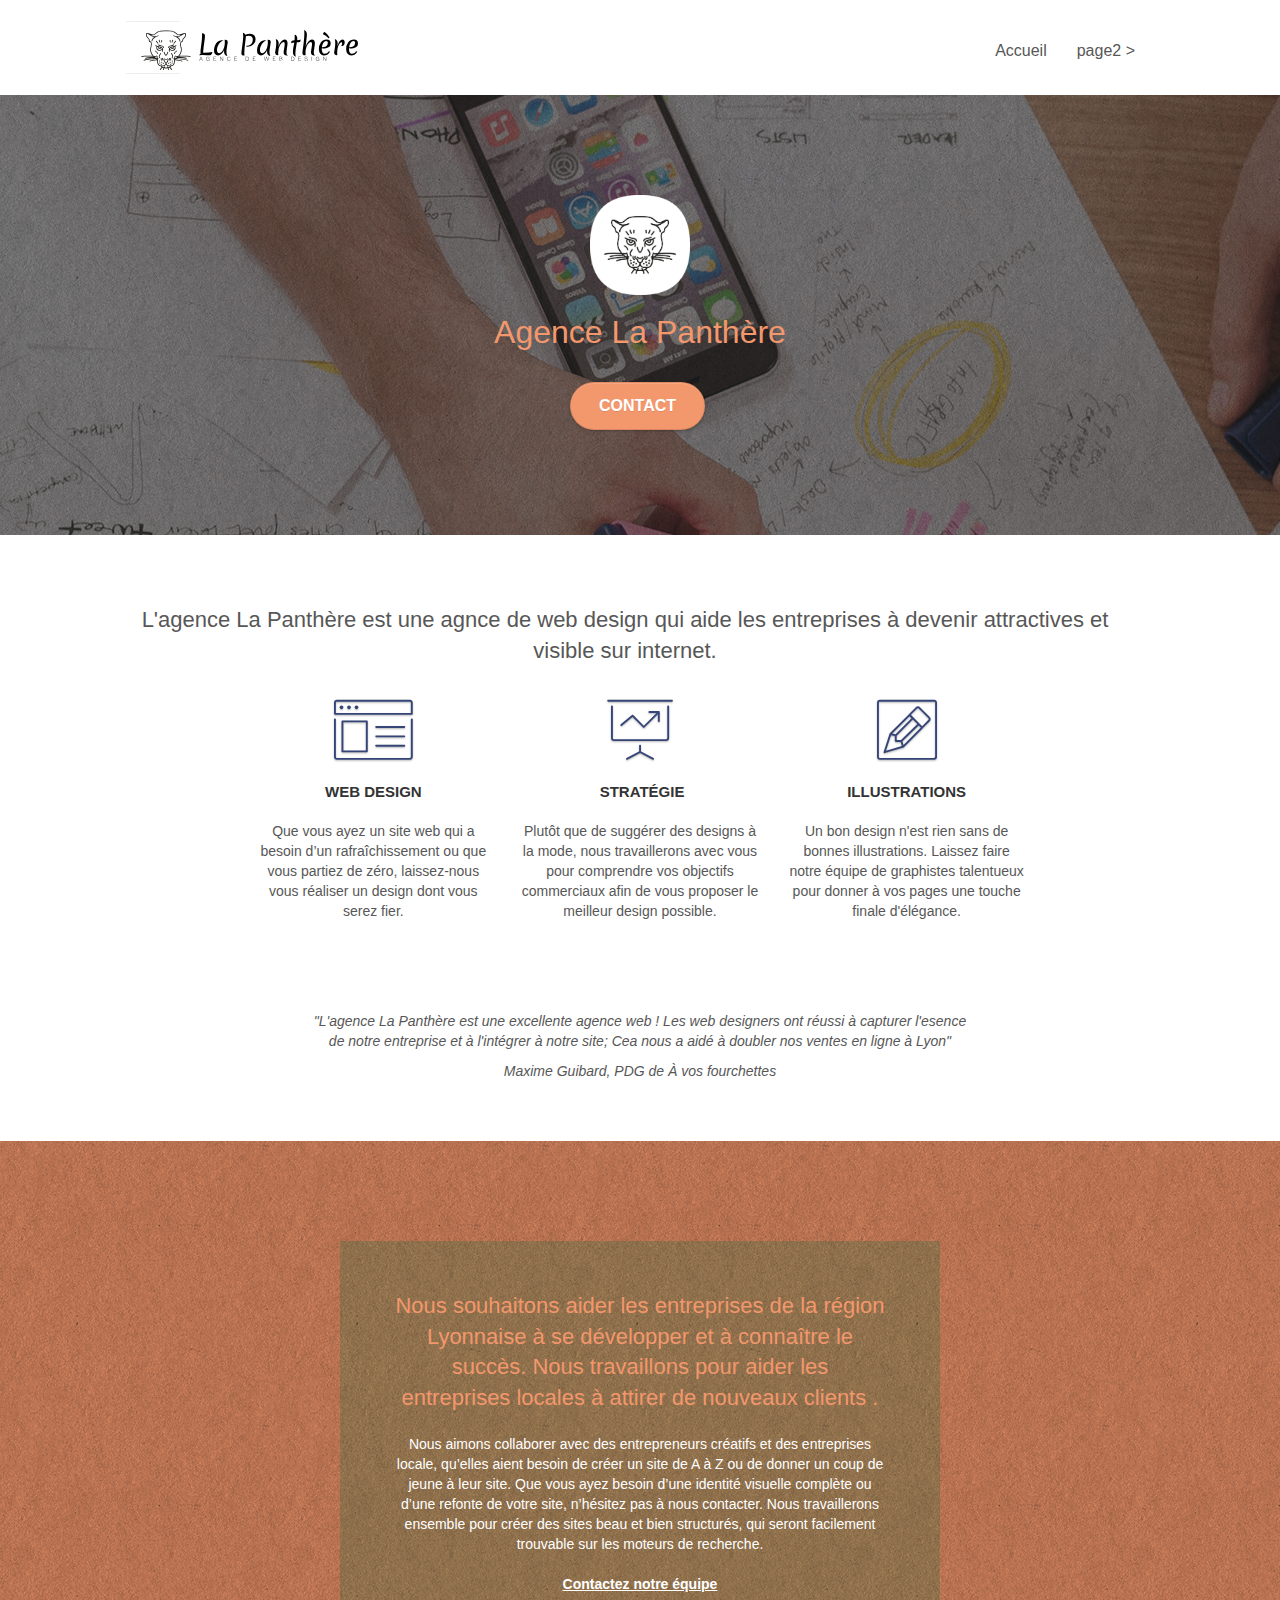
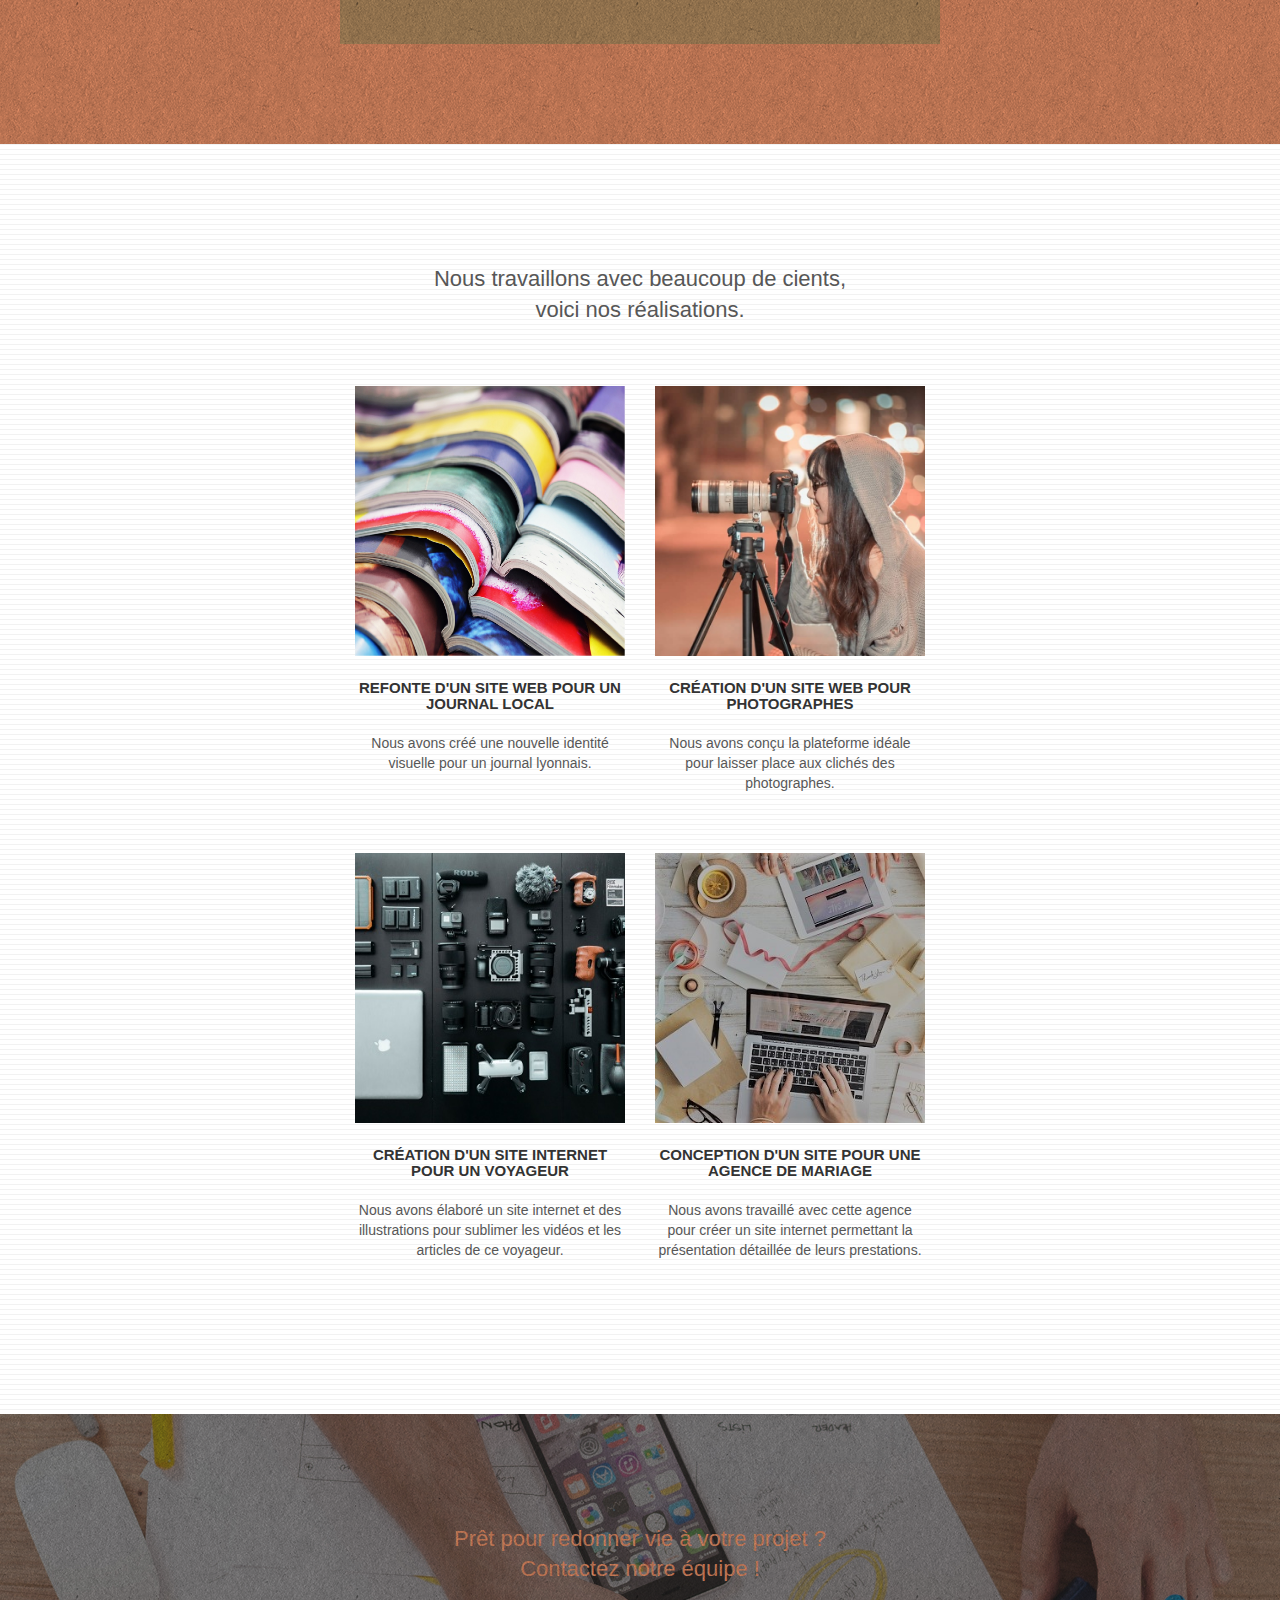
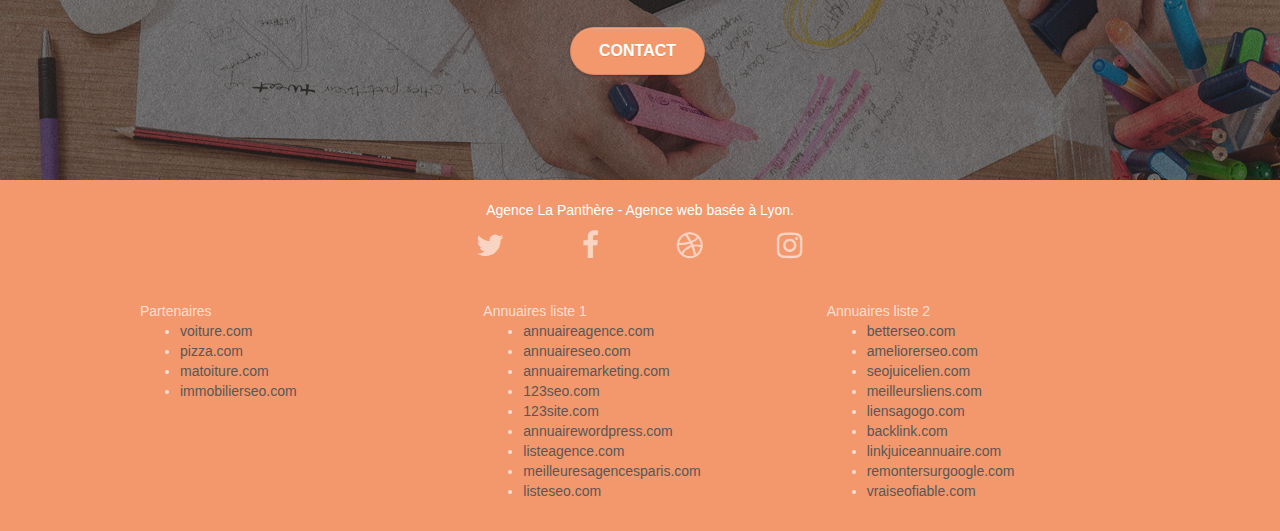
==== index.html @ 27cfb5ec "les balises title et description remplies" ====
<!doctype html>
<html lang="fr">
<head>
    <meta charset="utf-8">
    <meta name="keywords" content="seo, google, site web, site internet, agence design paris, agence design, agence design,agence design,agence design,agence design,agence design,agence design,agence design,agence design">
    <meta name="description" content="L'agence La Panthère est une agnce de web design qui aide les entreprises à devenir attractives et visible sur internet.">
    <meta name="viewport" content="width=device-width, initial-scale=1.0, viewport-fit=cover">
    <link rel="shortcut icon" type="image/png" href="favicon.jpg">
    
	<link rel="stylesheet" type="text/css" href="./css/bootstrap.css">
	<link rel="stylesheet" type="text/css" href="style.css">
	<link rel="stylesheet" type="text/css" href="./css/font-awesome.css">
	<link rel="stylesheet" type="text/css" href="./css/et-line.css">
	
    
	<script src="./js/jquery-2.1.0.js"></script>
	<script src="./js/bootstrap.js"></script>
	<script src="./js/blocs.js"></script>
	<script src="./js/jquery.touchSwipe.js" defer></script>
	<script src="./js/gmaps.js"></script>

    <title>Accueil - La Pantère agence de web design</title>
</head>
<body>   
<!-- bloc-0 -->
<header class="bloc bgc-white l-bloc " id="bloc-0">
	<div class="container bloc-sm">

		<nav class="navbar row">
			<div class="navbar-header">
				<div class="keywords" style="color:#cccccc;font-size:1px;">Agence web à paris, stratégie web, web design, illustrations, design de site web, site web, web, internet, site internet, site</div>
				<a class="navbar-brand" href="index.html"><img src="img/agence-la-panthere-monochrome.svg" alt="paris web design logo agence web meilleure agence" height="40" /></a>
				<div class="keywords" style="color:#cccccc;font-size:1px;">Agence web à paris, stratégie web, web design, illustrations, design de site web, site web, web, internet, site internet, site</div>
				<button id="nav-toggle" type="button" class="ui-navbar-toggle navbar-toggle" data-toggle="collapse" data-target=".navbar-1">
					<span class="sr-only">Toggle navigation</span><span class="icon-bar"></span><span class="icon-bar"></span><span class="icon-bar"></span>
				</button>
			</div>
			<div class="collapse navbar-collapse navbar-1 special-dropdown-nav">
				<ul class="site-navigation nav navbar-nav">
					<li>
						<a href="index.html">Accueil</a>
					</li>
					<li>
					</li>
					<li>
						<a href="page2.html">page2 &gt;</a>
					</li>
				</ul>
			</div>
		</nav>
	</div>
</header>
<!-- bloc-0 END -->
<main>
	<!-- bloc-1-presentation -->
	<div class="bloc bgc-dark-slate-blue bg-banniere d-bloc bg-t-edge bloc-bg-texture texture-paper b-parallax" id="bloc-1-hero">
		<div class="container bloc-lg">
			<div class="row tight-width-whitespace">
				<div class="col-sm-12">
					<img src="img/logo.png" class="center-block image-resize-mode" width="100" alt="Agence La Panthère, agence web paris, création logo paris" />
					<h1 class="text-center hero-bloc-text tc-white ">
						Agence La Panthère
					</h1>
					<div class="text-center">
						<a href="page2.html" class="btn btn-lg btn-clean btn-rd cta-hero btn-atomic-tangerine" id="cta-hero">Contact</a>
					</div>
				</div>
			</div>
		</div>
	</div>
	<!-- bloc-1-presentation END -->
	
	<!-- bloc-2-services -->
	<div class="bloc bgc-white l-bloc" id="bloc-2-services">
		<div class="container bloc-md">
			<h2 class="row col-sm-12 text-center">
				L'agence La Panthère est une agnce de web design qui aide les entreprises à devenir attractives et visible sur internet.
			</h2>
			<div class="row voffset-lg med-width-whitespace">
				<div class="col-sm-4">
					<div class="text-center">
						<span class="et-icon-browser sm-shadow icon-dark-slate-blue icons icon-lg"></span>
					</div>
					<h3 class="mg-md text-center">
						Web design
					</h3>
					<p class="text-center ">
						Que vous ayez un site web qui a besoin d&rsquo;un rafraîchissement ou que vous partiez de zéro, laissez-nous vous réaliser un design dont vous serez fier.
					</p>
				</div>
				<div class="col-sm-4">
					<div class="text-center">
						<span class="et-icon-presentation sm-shadow icon-dark-slate-blue icons icon-lg"></span>
					</div>
					<h3 class="mg-md text-center">
						&nbsp;Stratégie
					</h3>
					<p class="text-center ">
						Plutôt que de suggérer des designs à la mode, nous travaillerons avec vous pour comprendre vos objectifs commerciaux afin de vous proposer le meilleur design possible.<br>
					</p>
				</div>
				<div class="col-sm-4">
					<div class="text-center">
						<span class="et-icon-edit sm-shadow icon-dark-slate-blue icons icon-lg"></span>
					</div>
					<h3 class="mg-md text-center">
						Illustrations
					</h3>
					<p class="text-center ">
						Un bon design n'est rien sans de bonnes illustrations. Laissez faire notre équipe de graphistes talentueux pour donner à vos pages une touche finale d'élégance.
					</p>
				</div>
			</div>
			<div class="row voffset-lg voffset">
				<cite class="col-xs-12 col-md-8 col-md-offset-2 text-center">
					<p>"L'agence La Panthère est une excellente agence web ! Les web designers ont réussi à capturer l'esence de notre entreprise et à l'intégrer à notre site; Cea nous a aidé à doubler nos ventes en ligne à Lyon"</p>
					<p>Maxime Guibard, PDG de &Agrave; vos fourchettes</p>
				</cite>
			</div>
		</div>
	</div>
	<!-- bloc-2-services END -->
	
	<!-- bloc-3-what-i-do -->
	<div class="bloc tc-white bgc-atomic-tangerine bg-presentation d-bloc bloc-bg-texture texture-paper b-parallax" id="bloc-3-what-i-do">
		<div class="container bloc-lg">
			<div class="row tight-width-whitespace black-background">
				<div class="col-sm-12">
					<h2 class="mg-md text-center tc-white">
						Nous souhaitons aider les entreprises de la région Lyonnaise à se développer et à connaître le succès. Nous travaillons pour aider les entreprises locales à attirer de nouveaux clients .<br>
					</h2>
					<p class="text-center white">
						Nous aimons collaborer avec des entrepreneurs créatifs et des entreprises locale, qu’elles aient besoin de créer un site de A à Z ou de donner un coup de jeune à leur site. Que vous ayez besoin d’une identité visuelle complète ou d’une refonte de votre site, n’hésitez pas à nous contacter. Nous travaillerons ensemble pour créer des sites beau et bien structurés, qui seront facilement trouvable sur les moteurs de recherche. <br><br><a class="ltc-white bold-link" href="page2.html">Contactez notre équipe</a><br>
					</p>
				</div>
			</div>
		</div>
	</div>
	<!-- bloc-3-what-i-do END -->
	
	<!-- bloc-4-portfolio -->
	<div class="bloc bgc-white bg-lines-h2-bg bg-repeat l-bloc" id="bloc-4-portfolio">
		<div class="container bloc-lg">
			<div class="row">
				<div class="col-sm-12 text-center">
					<h2>Nous travaillons avec beaucoup de cients,<br/> voici nos réalisations.</h2>
				</div>
			</div>
			<div class="row tight-width-whitespace portfolio-row">
				<div class="col-sm-6">
					<a href="#" data-lightbox="img/1.jpg" data-gallery-id="gallery-1" data-caption="Refonte d'un site web pour un journal local" data-frame="snapshot-lb"><img src="img/1.jpg" alt="paris web design logo agence web meilleure agence et refonte site web journal" class="img-responsive portfolio-thumb" /></a>
					<h3 class="mg-md text-center">
						Refonte d'un site web pour un journal local
					</h3>
					<p class="text-center">
						Nous avons créé une nouvelle identité visuelle pour un journal lyonnais.
					</p>
				</div>
				<div class="col-sm-6">
					<a href="#" data-lightbox="img/2.jpg" data-gallery-id="gallery-1" data-caption="Création d'un site web pour photographes" data-frame="snapshot-lb"><img src="img/2.jpg" class="img-responsive portfolio-thumb" alt="paris web design logo agence web meilleure agence, Création d'un site web pour photographes" /></a>
					<h3 class="mg-md text-center">
						Création d'un site web pour photographes
					</h3>
					<p class="text-center">
						Nous avons conçu la plateforme idéale pour laisser place aux clichés des photographes.
					</p>
				</div>
			</div>
			<div class="row tight-width-whitespace portfolio-row">
				<div class="col-sm-6">
					<a href="#" data-lightbox="img/3.bmp" data-gallery-id="gallery-1" data-caption="Création d'un site internet pour un voyageur" data-frame="snapshot-lb"><img src="img/3.bmp" class="img-responsive portfolio-thumb" alt="paris web design logo agence web meilleure agence, Création d'un site web pour voyageur"/></a>
					<h3 class="mg-md text-center">
						Création d'un site internet pour un voyageur
					</h3>
					<p class="text-center">
						Nous avons élaboré un site internet et des illustrations pour sublimer les vidéos et les articles de ce voyageur.
					</p>
				</div>
				<div class="col-sm-6">
					<a href="#" data-lightbox="img/4.bmp" data-gallery-id="gallery-1" data-caption="Conception d'un site pour une agence de mariage" data-frame="snapshot-lb"><img src="img/4.bmp" class="img-responsive portfolio-thumb" alt="paris web design logo agence web meilleure agence, Création d'un site web pour agence de mariage" /></a>
					<h3 class="mg-md text-center">
						Conception d'un site pour une agence de mariage
					</h3>
					<p class="text-center">
						Nous avons travaillé avec cette agence pour créer un site internet permettant la présentation détaillée de leurs prestations.
					</p>
				</div>
			</div>
		</div>
	</div>
	<!-- bloc-4-portfolio END -->
	
	<!-- bloc-5-cta -->
	<div class="bloc bgc-dark-slate-blue bg-banniere d-bloc bloc-bg-texture texture-paper" id="bloc-5-cta">
		<div class="container bloc-lg">
			<div class="row">
				<h2 class="mg-md text-center tc-white">
					Prêt pour redonner vie à votre projet ?<br>Contactez notre équipe !
				</h2>
				<div class="col-sm-12 text-center">
					<a href="page2.html" class="btn btn-atomic-tangerine btn-clean btn-rd btn-lg cta-hero">Contact</a>
				</div>
			</div>
		</div>
	</div>
	<!-- bloc-5-cta END -->
</main>
<!-- Footer - bloc-8 -->
<footer class="bloc bgc-atomic-tangerine d-bloc" id="bloc-8">
	<div class="container bloc-sm">
		<div class="row">
			<div class="col-sm-12">
				<p class="text-center white">
					Agence La Panthère - Agence web basée à Lyon.<br>
				</p>
				<div class="row row-no-gutters social">
					<div class="col-sm-3">
						<div class="text-center">
							<a class="social" href="index.html"><span class="fa fa-twitter icon-md"></span></a>
						</div>
					</div>
					<div class="col-sm-3">
						<div class="text-center">
							<a class="social" href="index.html"><span class="fa fa-facebook icon-md"></span></a>
						</div>
					</div>
					<div class="col-sm-3">
						<div class="text-center">
							<a class="social" href="index.html"><span class="fa fa-dribbble icon-md"></span></a>
						</div>
					</div>
					<div class="col-sm-3">
						<div class="text-center">
							<a class="social" href="index.html"><span class="fa fa-instagram icon-md"></span></a>
						</div>
					</div>
					<div class="keywords" style="color:#F3976C;">Agence web à paris, stratégie web, web design, illustrations, design de site web, site web, web, internet, site internet, site</div>
				</div>
				<div class="row">
					<div class="col-sm-4">
						Partenaires
							<ul>
								<li><a href="voiture.com">voiture.com</a></li>
								<li><a href="pizza.com">pizza.com</a></li>
								<li><a href="matoiture.com">matoiture.com</a></li>
								<li><a href="immobilierseo.com">immobilierseo.com</a></li>
							</ul>		
					</div>
					<div class="col-sm-4">
						Annuaires liste 1
						<ul>
							<li><a href="annuaireagence.com">annuaireagence.com</a></li>
							<li><a href="annuaireseo.com">annuaireseo.com</a></li>
							<li><a href="annuairemarketing.com">annuairemarketing.com</a></li>
							<li><a href="123seoture.com">123seo.com</a></li>
							<li><a href="123site.com">123site.com</a></li>
							<li><a href="annuairewordpress.com">annuairewordpress.com</a></li>
							<li><a href="listeagence.com">listeagence.com</a></li>
							<li><a href="meilleuresagencesparis.com">meilleuresagencesparis.com</a></li>
							<li><a href="listeseo.com">listeseo.com</a></li>
						</ul>
					</div>
					<div class="col-sm-4">
						Annuaires liste 2
						<ul>
							<li><a href="betterseo.com">betterseo.com</a></li>
							<li><a href="ameliorerseo.com">ameliorerseo.com</a></li>
							<li><a href="seojuicelien.com">seojuicelien.com</a></li>
							<li><a href="meilleursliens.com">meilleursliens.com</a></li>
							<li><a href="liensagogo.com">liensagogo.com</a></li>
							<li><a href="backlink.com">backlink.com</a></li>
							<li><a href="linkjuiceannuaire.com">linkjuiceannuaire.com</a></li>
							<li><a href="remontersurgoogle.com">remontersurgoogle.com</a></li>
							<li><a href="vraiseofiable.com">vraiseofiable.com</a></li>
						</ul>
					</div>
				</div>
			</div>
		</div>
	</div>
</footer>
<!-- Footer - bloc-8 END -->
</body>
</html>
---- style.css ----
*{
    font-family: "HelveticaNeue-Light", "Helvetica Neue Light", "Helvetica Neue", Helvetica, Arial; 
}

body {
    margin: 0;
    padding: 0;
    background: #FFF;
    overflow-x: hidden;
    -webkit-font-smoothing: antialiased;
    -moz-osx-font-smoothing: grayscale;
}

a,
button {
    transition: all .3s ease-in-out;
    outline: none!important;
}

a:hover {
    text-decoration: none;
    cursor: pointer;
}

#page-loading-blocs-notifaction {
    position: fixed;
    top: 0;
    bottom: 0;
    width: 100%;
    z-index: 100000;
    background: #FFFFFF url("img/pageload-spinner.gif") no-repeat center center;
}

.bloc {
    width: 100%;
    clear: both;
    background: 50% 50% no-repeat;
    padding: 0 50px;
    -webkit-background-size: cover;
    -moz-background-size: cover;
    -o-background-size: cover;
    background-size: cover;
    position: relative;
}

.bloc .container {
    padding-left: 0;
    padding-right: 0;
}

.bloc-lg {
    padding: 100px 50px;
}

.bloc-md {
    padding: 50px;
}

.bloc-sm {
    padding: 20px 50px;
}

.bg-center,
.bg-l-edge,
.bg-r-edge,
.bg-t-edge,
.bg-b-edge,
.bg-tl-edge,
.bg-bl-edge,
.bg-tr-edge,
.bg-br-edge,
.bg-repeat {
    -webkit-background-size: auto!important;
    -moz-background-size: auto!important;
    -o-background-size: auto!important;
    background-size: auto!important;
}

.bg-repeat {
    background: repeat;
}

.bg-t-edge {
    background: top no-repeat;
}

.bloc-bg-texture::before {
    content: "";
    background-size: 2px 2px;
    position: absolute;
    top: 0;
    bottom: 0;
    left: 0;
    right: 0;
}

.texture-paper::before {
    background: url("img/texture-paper.png");
    background-size: 280px 280px;
}

.b-parallax {
    background-attachment: fixed;
}

.d-bloc {
    color: rgba(255, 255, 255, .7);
}

.d-bloc button:hover {
    color: rgba(255, 255, 255, .9);
}

.d-bloc .icon-round,
.d-bloc .icon-square,
.d-bloc .icon-rounded,
.d-bloc .icon-semi-rounded-a,
.d-bloc .icon-semi-rounded-b {
    border-color: rgba(255, 255, 255, .9);
}

.d-bloc .divider-h span {
    border-color: rgba(255, 255, 255, .2);
}

.d-bloc .a-btn,
.d-bloc .navbar a,
.d-bloc .navbar-brand,
.d-bloc a .icon-sm,
.d-bloc a .icon-md,
.d-bloc a .icon-lg,
.d-bloc a .icon-xl,
.d-bloc h1 a,
.d-bloc h2 a,
.d-bloc h3 a,
.d-bloc h4 a,
.d-bloc h5 a,
.d-bloc h6 a,
.d-bloc p a {
    color: rgba(255, 255, 255, .6);
}

.d-bloc .a-btn:hover,
.d-bloc .navbar a:hover,
.d-bloc .navbar-brand:hover,
.d-bloc a:hover .icon-sm,
.d-bloc a:hover .icon-md,
.d-bloc a:hover .icon-lg,
.d-bloc a:hover .icon-xl,
.d-bloc h1 a:hover,
.d-bloc h2 a:hover,
.d-bloc h3 a:hover,
.d-bloc h4 a:hover,
.d-bloc h5 a:hover,
.d-bloc h6 a:hover,
.d-bloc p a:hover {
    color: rgba(255, 255, 255, 1);
}

.d-bloc .navbar-toggle .icon-bar {
    background: rgba(255, 255, 255, 1);
}

.d-bloc .btn-wire,
.d-bloc .btn-wire:hover {
    color: rgba(255, 255, 255, 1);
    border-color: rgba(255, 255, 255, 1);
}

.d-bloc .panel {
    color: rgba(0, 0, 0, .5);
}

.d-bloc .panel button:hover {
    color: rgba(0, 0, 0, .7);
}

.d-bloc .panel icon {
    border-color: rgba(0, 0, 0, .7);
}

.d-bloc .panel .divider-h span {
    border-color: rgba(0, 0, 0, .1);
}

.d-bloc .panel .a-btn {
    color: rgba(0, 0, 0, .6);
}

.d-bloc .panel .a-btn:hover {
    color: rgba(0, 0, 0, 1);
}

.d-bloc .panel .btn-wire,
.d-bloc .panel .btn-wire:hover {
    color: rgba(0, 0, 0, .7);
    border-color: rgba(0, 0, 0, .3);
}

.d-bloc .panel,
.l-bloc {
    color: rgba(0, 0, 0, .5);
}

.d-bloc .panel button:hover,
.l-bloc button:hover {
    color: rgba(0, 0, 0, .7);
}

.l-bloc .icon-round,
.l-bloc .icon-square,
.l-bloc .icon-rounded,
.l-bloc .icon-semi-rounded-a,
.l-bloc .icon-semi-rounded-b {
    border-color: rgba(0, 0, 0, .7);
}

.d-bloc .panel .divider-h span,
.l-bloc .divider-h span {
    border-color: rgba(0, 0, 0, .1);
}

.d-bloc .panel .a-btn,
.l-bloc .a-btn,
.l-bloc .navbar a,
.l-bloc .navbar-brand,
.l-bloc a .icon-sm,
.l-bloc a .icon-md,
.l-bloc a .icon-lg,
.l-bloc a .icon-xl,
.l-bloc h1 a,
.l-bloc h2 a,
.l-bloc h3 a,
.l-bloc h4 a,
.l-bloc h5 a,
.l-bloc h6 a,
.l-bloc p a {
    color: rgba(0, 0, 0, .6);
}

.d-bloc .panel .a-btn:hover,
.l-bloc .a-btn:hover,
.l-bloc .navbar a:hover,
.l-bloc .navbar-brand:hover,
.l-bloc a:hover .icon-sm,
.l-bloc a:hover .icon-md,
.l-bloc a:hover .icon-lg,
.l-bloc a:hover .icon-xl,
.l-bloc h1 a:hover,
.l-bloc h2 a:hover,
.l-bloc h3 a:hover,
.l-bloc h4 a:hover,
.l-bloc h5 a:hover,
.l-bloc h6 a:hover,
.l-bloc p a:hover {
    color: rgba(0, 0, 0, 1);
}

.l-bloc .navbar-toggle .icon-bar {
    color: rgba(0, 0, 0, .6);
}

.d-bloc .panel .btn-wire,
.d-bloc .panel .btn-wire:hover,
.l-bloc .btn-wire,
.l-bloc .btn-wire:hover {
    color: rgba(0, 0, 0, .7);
    border-color: rgba(0, 0, 0, .3);
}

.voffset {
    margin-top: 30px;
}

.voffset-lg {
    margin-top: 80px;
}

.row-no-gutters {
    margin-right: 0;
    margin-left: 0;
}

.row.row-no-gutters > [class^="col-"],
.row.row-no-gutters > [class*=" col-"] {
    padding-right: 0;
    padding-left: 0;
}

#bloc-1-hero h1 {
    font-size: 32px;
}

.navbar {
    margin-bottom: 0;
    z-index: 1;
}

.navbar-brand {
    height: auto;
    padding: 3px 15px;
    font-size: 25px;
    font-weight: normal;
    font-weight: 600;
    line-height: 44px;
}

.navbar-brand img {
    max-height: 200px;
    margin: 0 5px 0 0;
    display: inline;
}

.navbar-brand img[src$=svg] {
    min-width: 100px;
}

.nav-center .navbar-brand img {
    margin: 0;
}

.navbar .nav {
    padding-top: 2px;
    margin-right: -16px;
    float: right;
    z-index: 1;
}

.nav > li {
    float: left;
    margin-top: 4px;
    font-size: 16px;
}

.navbar-nav .open .dropdown-menu > li > a {
    text-align: inherit;
}

.nav > li a:hover,
.nav > li a:focus {
    background: transparent;
}

.navbar-toggle {
    margin: 10px 10px 0 0;
    border: 0px;
}

.navbar-toggle:hover {
    background: transparent!important;
}

.navbar-toggle .icon-bar {
    background-color: rgba(0, 0, 0, .5);
    width: 26px;
}

.nav-invert .navbar .nav {
    float: left;
}

.nav-invert .navbar-header,
.nav-invert .navbar-brand {
    float: right;
    position: relative;
    z-index: 2;
}

@media (min-width: 768px) {
    .site-navigation {
        position: absolute;
        top: 50%;
        right: 20px;
        transform: translate(0, -50%);
        -webkit-transform: translateY(-50%);
    }
    .nav > li .dropdown-menu a,
    .nav > li .dropdown-menu a:hover {
        color: #484848;
    }
    .nav-invert .site-navigation {
        left: 0;
        right: 0;
    }
    .nav-center {
        text-align: center;
    }
    .nav-center .navbar-header {
        width: 100%;
    }
    .nav-center .navbar-header,
    .nav-center .navbar-brand,
    .nav-center .nav > li {
        float: none;
        display: inline-block;
    }
    .nav-center .site-navigation {
        position: relative;
        width: 100%;
        right: 0;
        margin-right: 0px;
        margin-top: 20px;
    }
    .nav-center.mini-nav .navbar-toggle {
        float: none;
        margin: 10px auto 0;
    }
}

.nav > li > .dropdown a {
    background: none!important;
    display: block;
    padding: 14px 15px;
}

nav .caret {
    margin: 0 5px;
}

.dropdown-menu .dropdown-menu {
    top: -8px;
    left: 100%;
}

.dropdown-menu .dropmenu-flow-right {
    top: 100%;
    left: 0;
    margin-left: -1px;
    border-top-left-radius: 0;
    border-top-right-radius: 0;
}

.dropdown-menu .dropdown span {
    border: 4px solid black;
    border-top-color: transparent;
    border-right-color: transparent;
    border-bottom-color: transparent;
    margin: 6px -5px 0 0!important;
    float: right;
}

.mg-md {
    margin-top: 10px;
    margin-bottom: 20px;
}

.mg-lg {
    margin-top: 10px;
    margin-bottom: 40px;
}

.btn {
    margin: 0 5px 5px 0;
}

.btn.pull-right {
    margin: 0 0 5px 5px;
}

.btn-d,
.btn-d:hover,
.btn-d:focus {
    color: #FFF;
    background: rgba(0, 0, 0, .3);
}

button {
    outline: none!important;
}

.btn-rd {
    border-radius: 40px;
}

.btn-clean {
    border: 1px solid rgba(0, 0, 0, .08);
    border-bottom-color: rgba(0, 0, 0, .1);
    text-shadow: 0 1px 0 rgba(0, 0, 1, .1);
    box-shadow: 0 1px 3px rgba(0, 0, 1, .25), inset 0 1px 0 0 rgba(255, 255, 255, .15);
}

.icon-md {
    font-size: 30px!important;
}

.icon-lg {
    font-size: 60px!important;
}

.sm-shadow {
    text-shadow: 0 1px 2px rgba(0, 0, 0, .3);
}

.panel-sq,
.panel-sq .panel-heading,
.panel-sq .panel-footer {
    border-radius: 0;
}

.panel-rd {
    border-radius: 30px;
}

.panel-rd .panel-heading {
    border-radius: 29px 29px 0 0;
}

.panel-rd .panel-footer {
    border-radius: 0 0 29px 29px;
}

.form-control {
    border-color: rgba(0, 0, 0, .1);
    box-shadow: none;
}

.scrollToTop {
    width: 40px;
    height: 40px;
    position: fixed;
    bottom: 20px;
    right: 20px;
    opacity: 0;
    z-index: 500;
    transition: all .3s ease-in-out;
}

.scrollToTop span {
    margin-top: 6px;
}

.showScrollTop {
    font-size: 14px;
    opacity: 1;
}

a[data-lightbox] {
    position: relative;
    display: block;
    text-align: center;
}

a[data-lightbox]:hover::before {
    content: "+";
    font-family: "HelveticaNeue-Light", "Helvetica Neue Light", "Helvetica Neue", Helvetica, Arial;
    font-size: 32px;
    width: 50px;
    height: 50px;
    margin-left: -25px;
    border-radius: 50%;
    background: rgba(0, 0, 0, .6);
    color: #FFF;
    font-weight: 100;
    z-index: 1;
    position: absolute;
    top: 50%;
    transform: translateY(-50%);
    -webkit-transform: translateY(-50%);
}

a[data-lightbox]:hover img {
    opacity: 0.6;
    -webkit-animation-fill-mode: none;
    animation-fill-mode: none;
}

#lightbox-modal {
    display: flex;
    align-items: center;
}

#lightbox-modal .modal-dialog {
    width: 90%;
    max-width: 900px;
    margin: 0 auto 0;
}

#lightbox-modal .modal-dialog img {
    max-height: 90vh;
    margin: 0 auto;
}

.lightbox-caption {
    padding: 20px;
    color: #FFF;
    background: rgba(0, 0, 0, .5);
    position: absolute;
    left: 15px;
    right: 15px;
    bottom: 5px;
}

.close-lightbox {
    color: #FFF;
    font-size: 30px;
    position: absolute;
    top: 20px;
    right: 20px;
    z-index: 20;
    background: rgba(0, 0, 0, .5);
    border: none;
    line-height: 30px;
    padding: 0 9px 5px;
    opacity: 0.3;
}

.close-lightbox:hover,
.next-lightbox:hover,
.prev-lightbox:hover {
    opacity: 1.0;
    color: #FFF;
}

.next-lightbox,
.prev-lightbox {
    font-size: 20px;
    color: rgba(255, 255, 255, .9);
    background: rgba(0, 0, 0, .5);
    transition: all .2s ease-in-out;
    position: absolute;
    top: 45%;
    z-index: 1;
    opacity: 0.4;
}

.next-lightbox {
    padding: 6px 8px 1px 13px;
    right: 25px;
}

.prev-lightbox {
    padding: 6px 13px 1px 10px;
    left: 25px;
}

.snapshot-lb .modal-body {
    padding-bottom: 45px;
}

.snapshot-lb .lightbox-caption {
    padding: 0;
    color: rgba(0, 0, 0, .5);
    background: none;
}

h1,
h2,
h3,
h4,
h5,
h6,
p,
label,
.btn,
a {
    font-family: "helvetica";
    font-weight: 400;
    color: #575757!important;
}

.container {
    max-width: 1000px;
}

.hero-bloc-text {
    font-size: 38px;
}

.hero-bloc-text-sub {
    font-size: 36px;
}

.statement-bloc-text {
    line-height: 26px;
    font-style: italic;
    font-size: 20px;
    text-align: center;
    font-weight: lighter;
    max-width: 520px;
    margin: auto auto auto auto;
}


.tight-width-whitespace {
    max-width: 600px;
    margin: auto auto auto auto;
}

.h1 {
    font-size: 20px;
    font-family: "Open Sans";
}

.cta-hero {
    margin-top: 22px;
    color: #FFFFFF!important;
    text-transform: uppercase;
    padding: 12px 28px 12px 28px;
    font-size: 16px;
    font-weight: 700;
}

.social {
    max-width: 400px;
    margin: auto auto auto auto;
}

h2 {
    font-size: 22px;
    line-height: 1.4em;
}

h3 {
    font-size: 15px;
    text-transform: uppercase;
    font-weight: 700;
    color: #333333!important;
}

.med-width-whitespace {
    max-width: 800px;
    margin: auto auto auto auto;
    box-shadow: 0px 0px 0px #000000;
}

h1 {
    color: #333333!important;
}

h4 {
    color: #333333!important;
}

.icons {
    margin-bottom: 14px;
    margin-top: 24px;
}

.white {
    color: #FFFFFF!important;
}

.portfolio-thumb {
    margin-bottom: 24px;
}

.portfolio-row {
    margin-bottom: 44px;
    margin-top: 50px;
}

.avatar {
    box-shadow: 0px 4px 9px rgba(0, 0, 0, 0.3);
}

.black-background {
    background-color: rgba(165, 147, 99, 0.7);
    padding: 40px 40px 40px 40px;
}

.bold-link {
    font-weight: 900;
    text-decoration: underline!important;
}

.bgc-white {
    background-color: #FFFFFF;
}

.bgc-dark-slate-blue {
    background-color: #364577;
}

.bgc-atomic-tangerine {
    background-color: #F3976C;
}

.tc-white {
    color: #F3976C!important;
}

.btn-atomic-tangerine {
    background: #F3976C;
    color: #FFFFFF!important;
}

.btn-atomic-tangerine:hover {
    background: #c27956!important;
    color: #FFFFFF!important;
}

.ltc-white {
    color: #FFFFFF!important;
}

.ltc-white:hover {
    color: #cccccc!important;
}

.ltc-atomic-tangerine {
    color: #F3976C!important;
}

.ltc-atomic-tangerine:hover {
    color: #c27956!important;
}

.icon-dark-slate-blue {
    color: #364577!important;
    border-color: #364577!important;
}

.bg-dots-bg {
    background-image: url("img/dots-bg.png");
}

.bg-lines-h2-bg {
    background-image: url("img/lines-h2-bg.png");
}

.bg-banniere {
    background-image: url("img/agence-la-panthere.jpg");
}

.bg-presentation {
    background-image: url("img/image-de-presentation.bmp");
}
address{
    padding-top:20px;
}
@media (max-width: 1024px) {
    .bloc {
        padding-left: 20px;
        padding-right: 20px;
    }
    .bloc.full-width-bloc,
    .bloc-tile-2.full-width-bloc .container,
    .bloc-tile-3.full-width-bloc .container,
    .bloc-tile-4.full-width-bloc .container {
        padding-left: 0;
        padding-right: 0;
    }
}

@media (max-width: 992px) and (min-width: 768px) {
    .navbar .nav {
        max-width: 80%
    }
    .nav-center.navbar .nav {
        max-width: 100%
    }
}

@media only screen and (min-device-width: 768px) and (max-device-width: 1024px) and (orientation: landscape) {
    .b-parallax {
        background-attachment: scroll;
    }
}

@media only screen and (min-device-width: 1024px) and (max-device-width: 1366px) and (-webkit-min-device-pixel-ratio: 1.5) {
    .b-parallax {
        background-attachment: scroll;
    }
}

@media (max-width: 991px) {
    .container {
        width: 100%;
    }
    .b-parallax {
        background-attachment: scroll;
    }
    .page-container,
    #hero-bloc {
        overflow-x: hidden;
        position: relative;
    }
    .bloc {
        padding-left: constant(safe-area-inset-left);
        padding-right: constant(safe-area-inset-right);
    }
    .bloc-group,
    .bloc-group .bloc {
        display: block;
        width: 100%;
    }
    .bloc-fill-screen .fill-bloc-top-edge,
    .bloc-fill-screen .fill-bloc-bottom-edge {
        padding: 0 20px;
        padding-left: constant(safe-area-inset-left);
        padding-right: constant(safe-area-inset-right);
    }
}

@media (max-width: 767px) {
    .page-container {
        overflow-x: hidden;
        position: relative;
    }
    h1,
    h2,
    h3,
    h4,
    h5,
    h6,
    p,
    #disqus_thread {
        padding-left: 10px!important;
        padding-right: 10px!important;
    }
    .b-parallax {
        background-attachment: scroll;
    }
    .navbar .nav {
        padding-top: 0;
        border-top: 1px solid rgba(0, 0, 0, .2);
        float: none!important;
    }
    .navbar.row {
        margin-left: 0;
        margin-right: 0;
    }
    .site-navigation {
        position: inherit;
        transform: none;
        -webkit-transform: none;
        -ms-transform: none;
    }
    .nav > li {
        margin-top: 0;
        border-bottom: 1px solid rgba(0, 0, 0, .1);
        background: rgba(0, 0, 0, .05);
        text-align: left;
        padding-left: 15px;
        width: 100%;
    }
    .nav > li:hover {
        background: rgba(0, 0, 0, .08);
    }
    .dropdown .dropdown a .caret {
        float: none;
        margin: 5px 0 0 10px!important;
        border: 4px solid black;
        border-bottom-color: transparent;
        border-right-color: transparent;
        border-left-color: transparent;
    }
    #hero-bloc .navbar .nav {
        background: rgba(0, 0, 0, .8);
    }
    #hero-bloc .navbar .nav a {
        color: rgba(255, 255, 255, .6);
    }
    .hero {
        padding: 50px 0;
    }
    .hero-nav {
        left: -1px;
        right: -1px;
    }
    .navbar-collapse {
        padding: 0;
        overflow-x: hidden;
        -webkit-box-shadow: none;
        box-shadow: none;
    }
    .navbar-brand img {
        max-height: 40px;
        width: auto;
    }
    .nav-invert .navbar-header {
        float: none;
        width: 100%;
    }
    .nav-invert .navbar-toggle {
        float: left;
        margin-left: 10px;
    }
    .bloc {
        padding-left: 0;
        padding-right: 0;
    }
    .bloc-xxl,
    .bloc-xl,
    .bloc-lg {
        padding: 40px 0;
    }
    .bloc-sm,
    .bloc-md {
        padding-left: 0;
        padding-right: 0;
    }
    .bloc-tile-2 .container,
    .bloc-tile-3 .container,
    .bloc-tile-4 .container,
    .bloc-fill-screen .fill-bloc-top-edge,
    .bloc-fill-screen .fill-bloc-bottom-edge {
        padding-left: 0;
        padding-right: 0;
    }
    .a-block {
        padding: 0 10px;
    }
    .btn-dwn {
        display: none;
    }
    .voffset {
        margin-top: 5px;
    }
    .voffset-md {
        margin-top: 20px;
    }
    .voffset-lg {
        margin-top: 30px;
    }
    form {
        padding: 5px;
    }
    .close-lightbox {
        display: inline-block;
    }
    .blocsapp-device-iphone5 {
        background-size: 216px 425px;
        padding-top: 60px;
        width: 216px;
        height: 425px;
    }
    .blocsapp-device-iphone5 img {
        width: 180px;
        height: 320px;
    }
}

@media (max-width: 400px) {
    .bloc {
        padding-left: 0;
        padding-right: 0;
    }
}

@media (max-width: 767px) {
    .bloc-mob-center-text {
        text-align: center;
    }
}
---- css/et-line.css ----
@font-face {
    font-family: et-line;
    src: url(../fonts/et-line.eot);
    src: url(../fonts/et-line.eot?#iefix) format('embedded-opentype'), url(../fonts/et-line.woff) format('woff'), url(../fonts/et-line.ttf) format('truetype'), url(../fonts/et-line.svg#et-line) format('svg');
    font-weight: 400;
    font-style: normal
}

.et-icon-adjustments,
.et-icon-alarmclock,
.et-icon-anchor,
.et-icon-aperture,
.et-icon-attachment,
.et-icon-bargraph,
.et-icon-basket,
.et-icon-beaker,
.et-icon-bike,
.et-icon-book-open,
.et-icon-briefcase,
.et-icon-browser,
.et-icon-calendar,
.et-icon-camera,
.et-icon-caution,
.et-icon-chat,
.et-icon-circle-compass,
.et-icon-clipboard,
.et-icon-clock,
.et-icon-cloud,
.et-icon-compass,
.et-icon-desktop,
.et-icon-dial,
.et-icon-document,
.et-icon-documents,
.et-icon-download,
.et-icon-dribbble,
.et-icon-edit,
.et-icon-envelope,
.et-icon-expand,
.et-icon-facebook,
.et-icon-flag,
.et-icon-focus,
.et-icon-gears,
.et-icon-genius,
.et-icon-gift,
.et-icon-global,
.et-icon-globe,
.et-icon-googleplus,
.et-icon-grid,
.et-icon-happy,
.et-icon-hazardous,
.et-icon-heart,
.et-icon-hotairballoon,
.et-icon-hourglass,
.et-icon-key,
.et-icon-laptop,
.et-icon-layers,
.et-icon-lifesaver,
.et-icon-lightbulb,
.et-icon-linegraph,
.et-icon-linkedin,
.et-icon-lock,
.et-icon-magnifying-glass,
.et-icon-map,
.et-icon-map-pin,
.et-icon-megaphone,
.et-icon-mic,
.et-icon-mobile,
.et-icon-newspaper,
.et-icon-notebook,
.et-icon-paintbrush,
.et-icon-paperclip,
.et-icon-pencil,
.et-icon-phone,
.et-icon-picture,
.et-icon-pictures,
.et-icon-piechart,
.et-icon-presentation,
.et-icon-pricetags,
.et-icon-printer,
.et-icon-profile-female,
.et-icon-profile-male,
.et-icon-puzzle,
.et-icon-quote,
.et-icon-recycle,
.et-icon-refresh,
.et-icon-ribbon,
.et-icon-rss,
.et-icon-sad,
.et-icon-scissors,
.et-icon-scope,
.et-icon-search,
.et-icon-shield,
.et-icon-speedometer,
.et-icon-strategy,
.et-icon-streetsign,
.et-icon-tablet,
.et-icon-target,
.et-icon-telescope,
.et-icon-toolbox,
.et-icon-tools,
.et-icon-tools-2,
.et-icon-trophy,
.et-icon-tumblr,
.et-icon-twitter,
.et-icon-upload,
.et-icon-video,
.et-icon-wallet,
.et-icon-wine {
    font-family: et-line;
    speak: none;
    font-style: normal;
    font-weight: 400;
    font-variant: normal;
    text-transform: none;
    line-height: 1;
    -webkit-font-smoothing: antialiased;
    -moz-osx-font-smoothing: grayscale;
    display: inline-block
}

.et-icon-mobile:before {
    content: "\e000"
}

.et-icon-laptop:before {
    content: "\e001"
}

.et-icon-desktop:before {
    content: "\e002"
}

.et-icon-tablet:before {
    content: "\e003"
}

.et-icon-phone:before {
    content: "\e004"
}

.et-icon-document:before {
    content: "\e005"
}

.et-icon-documents:before {
    content: "\e006"
}

.et-icon-search:before {
    content: "\e007"
}

.et-icon-clipboard:before {
    content: "\e008"
}

.et-icon-newspaper:before {
    content: "\e009"
}

.et-icon-notebook:before {
    content: "\e00a"
}

.et-icon-book-open:before {
    content: "\e00b"
}

.et-icon-browser:before {
    content: "\e00c"
}

.et-icon-calendar:before {
    content: "\e00d"
}

.et-icon-presentation:before {
    content: "\e00e"
}

.et-icon-picture:before {
    content: "\e00f"
}

.et-icon-pictures:before {
    content: "\e010"
}

.et-icon-video:before {
    content: "\e011"
}

.et-icon-camera:before {
    content: "\e012"
}

.et-icon-printer:before {
    content: "\e013"
}

.et-icon-toolbox:before {
    content: "\e014"
}

.et-icon-briefcase:before {
    content: "\e015"
}

.et-icon-wallet:before {
    content: "\e016"
}

.et-icon-gift:before {
    content: "\e017"
}

.et-icon-bargraph:before {
    content: "\e018"
}

.et-icon-grid:before {
    content: "\e019"
}

.et-icon-expand:before {
    content: "\e01a"
}

.et-icon-focus:before {
    content: "\e01b"
}

.et-icon-edit:before {
    content: "\e01c"
}

.et-icon-adjustments:before {
    content: "\e01d"
}

.et-icon-ribbon:before {
    content: "\e01e"
}

.et-icon-hourglass:before {
    content: "\e01f"
}

.et-icon-lock:before {
    content: "\e020"
}

.et-icon-megaphone:before {
    content: "\e021"
}

.et-icon-shield:before {
    content: "\e022"
}

.et-icon-trophy:before {
    content: "\e023"
}

.et-icon-flag:before {
    content: "\e024"
}

.et-icon-map:before {
    content: "\e025"
}

.et-icon-puzzle:before {
    content: "\e026"
}

.et-icon-basket:before {
    content: "\e027"
}

.et-icon-envelope:before {
    content: "\e028"
}

.et-icon-streetsign:before {
    content: "\e029"
}

.et-icon-telescope:before {
    content: "\e02a"
}

.et-icon-gears:before {
    content: "\e02b"
}

.et-icon-key:before {
    content: "\e02c"
}

.et-icon-paperclip:before {
    content: "\e02d"
}

.et-icon-attachment:before {
    content: "\e02e"
}

.et-icon-pricetags:before {
    content: "\e02f"
}

.et-icon-lightbulb:before {
    content: "\e030"
}

.et-icon-layers:before {
    content: "\e031"
}

.et-icon-pencil:before {
    content: "\e032"
}

.et-icon-tools:before {
    content: "\e033"
}

.et-icon-tools-2:before {
    content: "\e034"
}

.et-icon-scissors:before {
    content: "\e035"
}

.et-icon-paintbrush:before {
    content: "\e036"
}

.et-icon-magnifying-glass:before {
    content: "\e037"
}

.et-icon-circle-compass:before {
    content: "\e038"
}

.et-icon-linegraph:before {
    content: "\e039"
}

.et-icon-mic:before {
    content: "\e03a"
}

.et-icon-strategy:before {
    content: "\e03b"
}

.et-icon-beaker:before {
    content: "\e03c"
}

.et-icon-caution:before {
    content: "\e03d"
}

.et-icon-recycle:before {
    content: "\e03e"
}

.et-icon-anchor:before {
    content: "\e03f"
}

.et-icon-profile-male:before {
    content: "\e040"
}

.et-icon-profile-female:before {
    content: "\e041"
}

.et-icon-bike:before {
    content: "\e042"
}

.et-icon-wine:before {
    content: "\e043"
}

.et-icon-hotairballoon:before {
    content: "\e044"
}

.et-icon-globe:before {
    content: "\e045"
}

.et-icon-genius:before {
    content: "\e046"
}

.et-icon-map-pin:before {
    content: "\e047"
}

.et-icon-dial:before {
    content: "\e048"
}

.et-icon-chat:before {
    content: "\e049"
}

.et-icon-heart:before {
    content: "\e04a"
}

.et-icon-cloud:before {
    content: "\e04b"
}

.et-icon-upload:before {
    content: "\e04c"
}

.et-icon-download:before {
    content: "\e04d"
}

.et-icon-target:before {
    content: "\e04e"
}

.et-icon-hazardous:before {
    content: "\e04f"
}

.et-icon-piechart:before {
    content: "\e050"
}

.et-icon-speedometer:before {
    content: "\e051"
}

.et-icon-global:before {
    content: "\e052"
}

.et-icon-compass:before {
    content: "\e053"
}

.et-icon-lifesaver:before {
    content: "\e054"
}

.et-icon-clock:before {
    content: "\e055"
}

.et-icon-aperture:before {
    content: "\e056"
}

.et-icon-quote:before {
    content: "\e057"
}

.et-icon-scope:before {
    content: "\e058"
}

.et-icon-alarmclock:before {
    content: "\e059"
}

.et-icon-refresh:before {
    content: "\e05a"
}

.et-icon-happy:before {
    content: "\e05b"
}

.et-icon-sad:before {
    content: "\e05c"
}

.et-icon-facebook:before {
    content: "\e05d"
}

.et-icon-twitter:before {
    content: "\e05e"
}

.et-icon-googleplus:before {
    content: "\e05f"
}

.et-icon-rss:before {
    content: "\e060"
}

.et-icon-tumblr:before {
    content: "\e061"
}

.et-icon-linkedin:before {
    content: "\e062"
}

.et-icon-dribbble:before {
    content: "\e063"
}
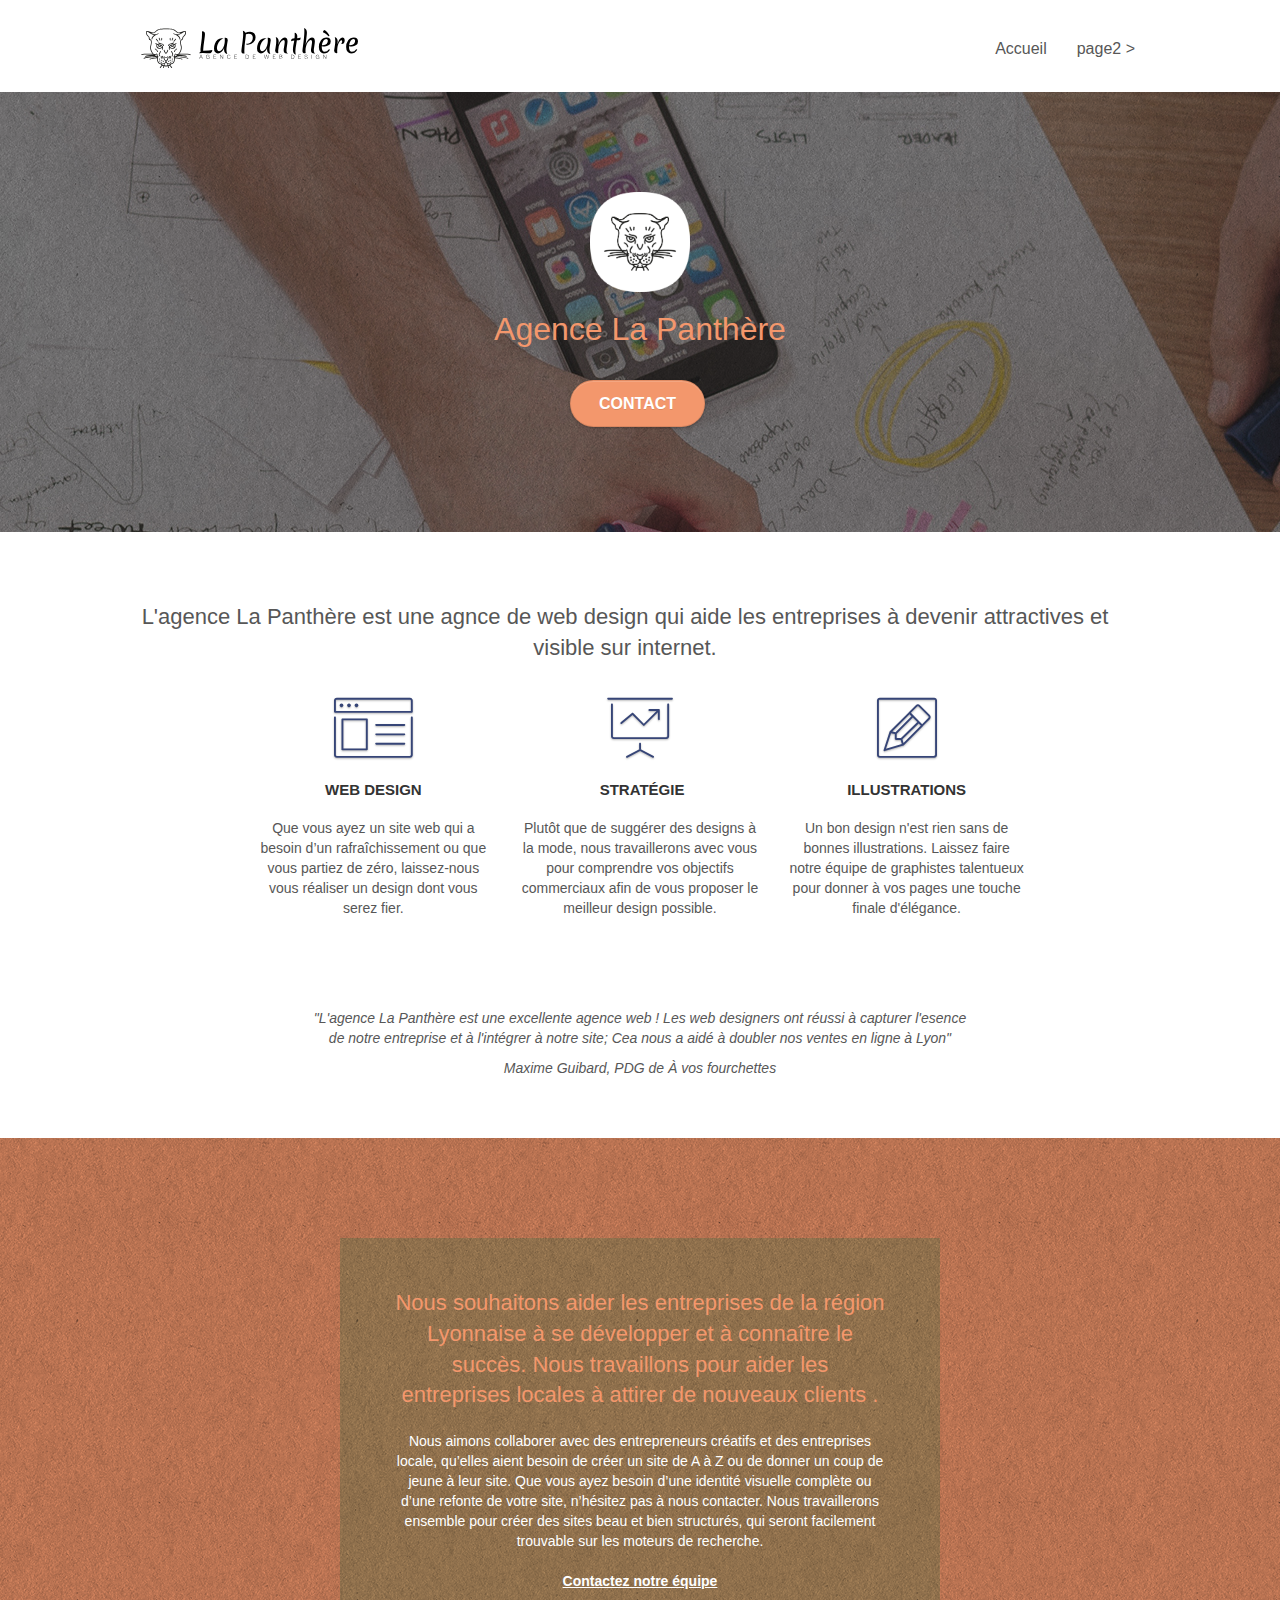
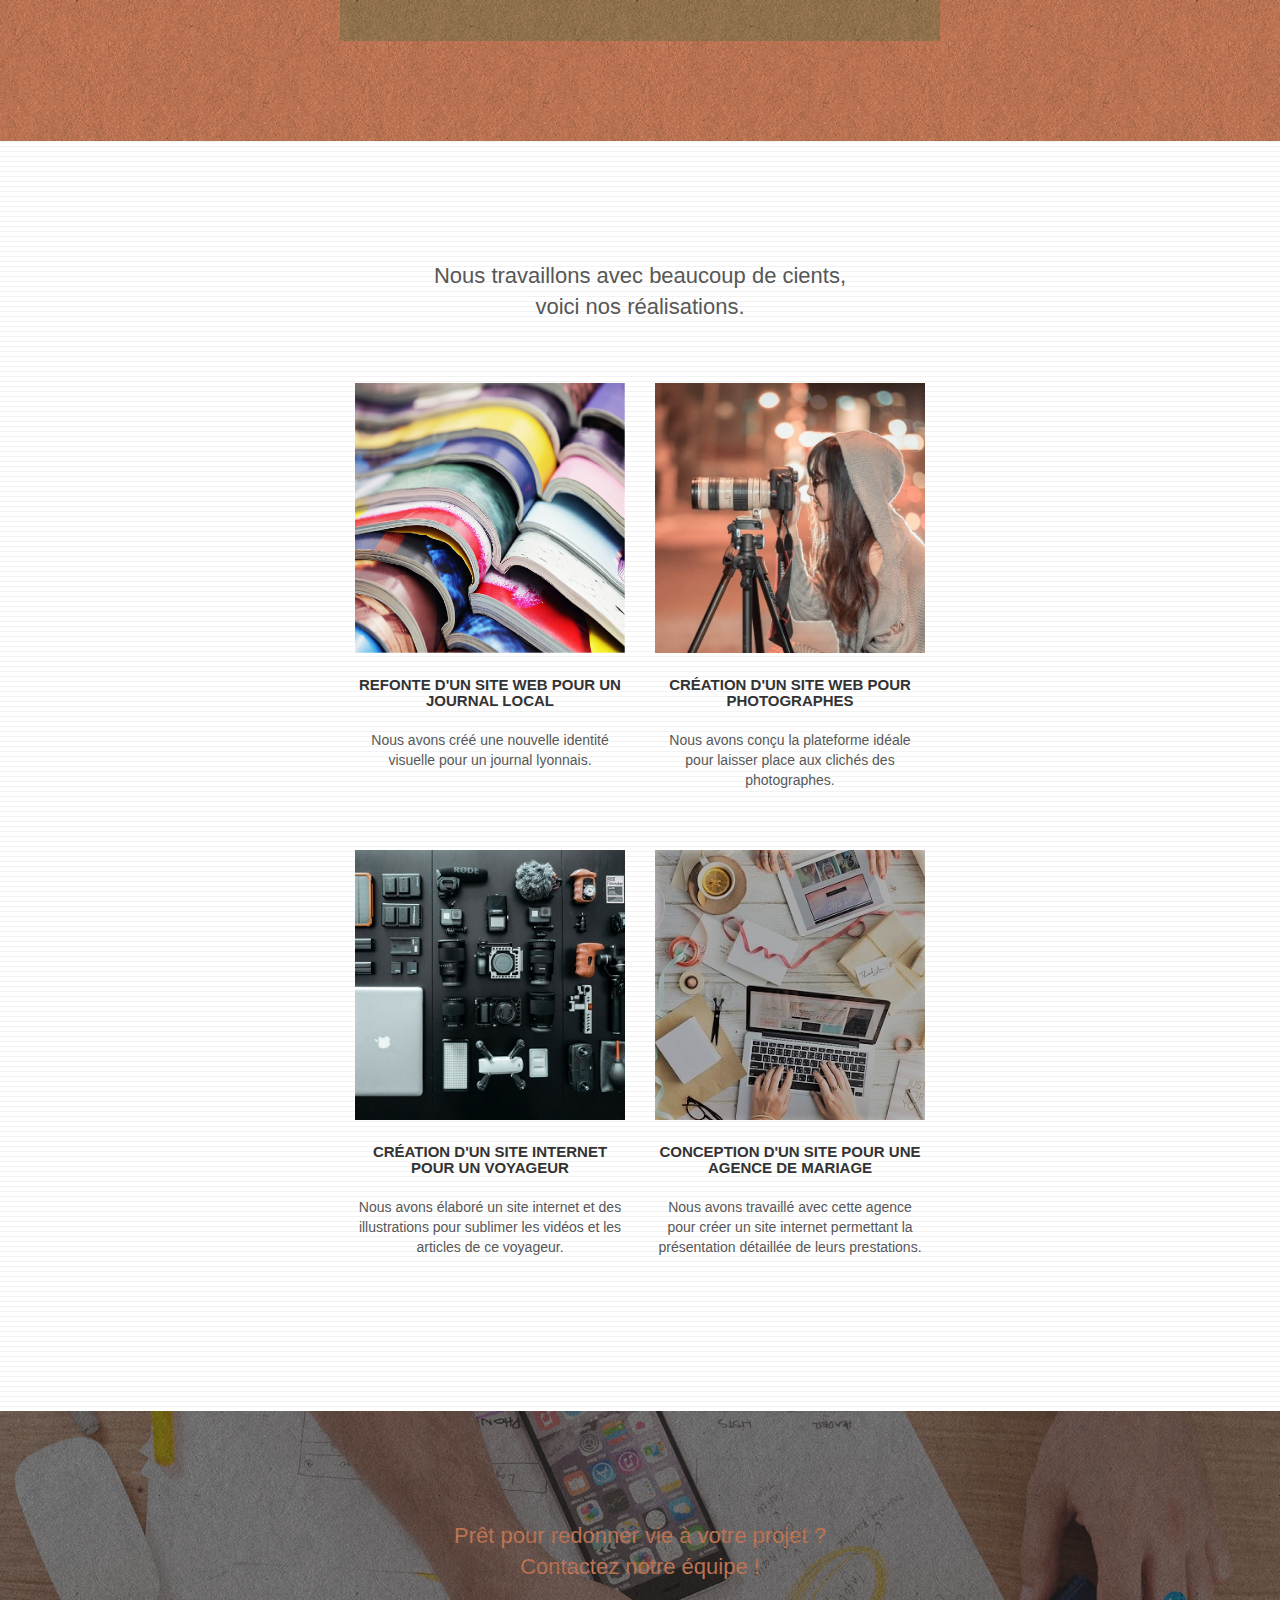
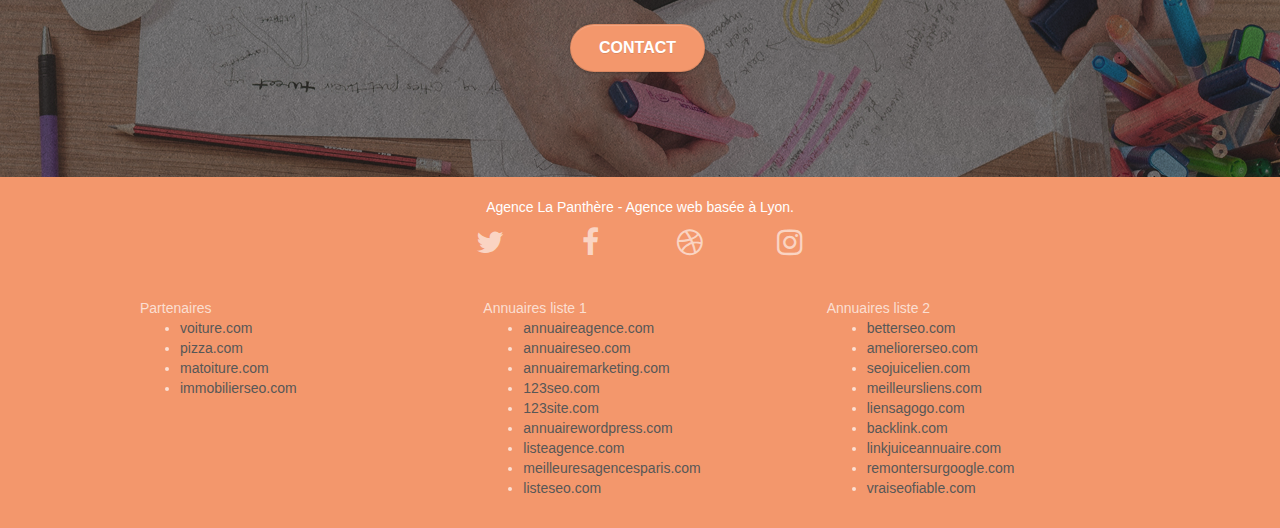
==== commit fe662142: "texte illisible supprimé" ====
--- a/index.html
+++ b/index.html
@@ -28,9 +28,7 @@
 
 		<nav class="navbar row">
 			<div class="navbar-header">
-				<div class="keywords" style="color:#cccccc;font-size:1px;">Agence web à paris, stratégie web, web design, illustrations, design de site web, site web, web, internet, site internet, site</div>
 				<a class="navbar-brand" href="index.html"><img src="img/agence-la-panthere-monochrome.svg" alt="paris web design logo agence web meilleure agence" height="40" /></a>
-				<div class="keywords" style="color:#cccccc;font-size:1px;">Agence web à paris, stratégie web, web design, illustrations, design de site web, site web, web, internet, site internet, site</div>
 				<button id="nav-toggle" type="button" class="ui-navbar-toggle navbar-toggle" data-toggle="collapse" data-target=".navbar-1">
 					<span class="sr-only">Toggle navigation</span><span class="icon-bar"></span><span class="icon-bar"></span><span class="icon-bar"></span>
 				</button>
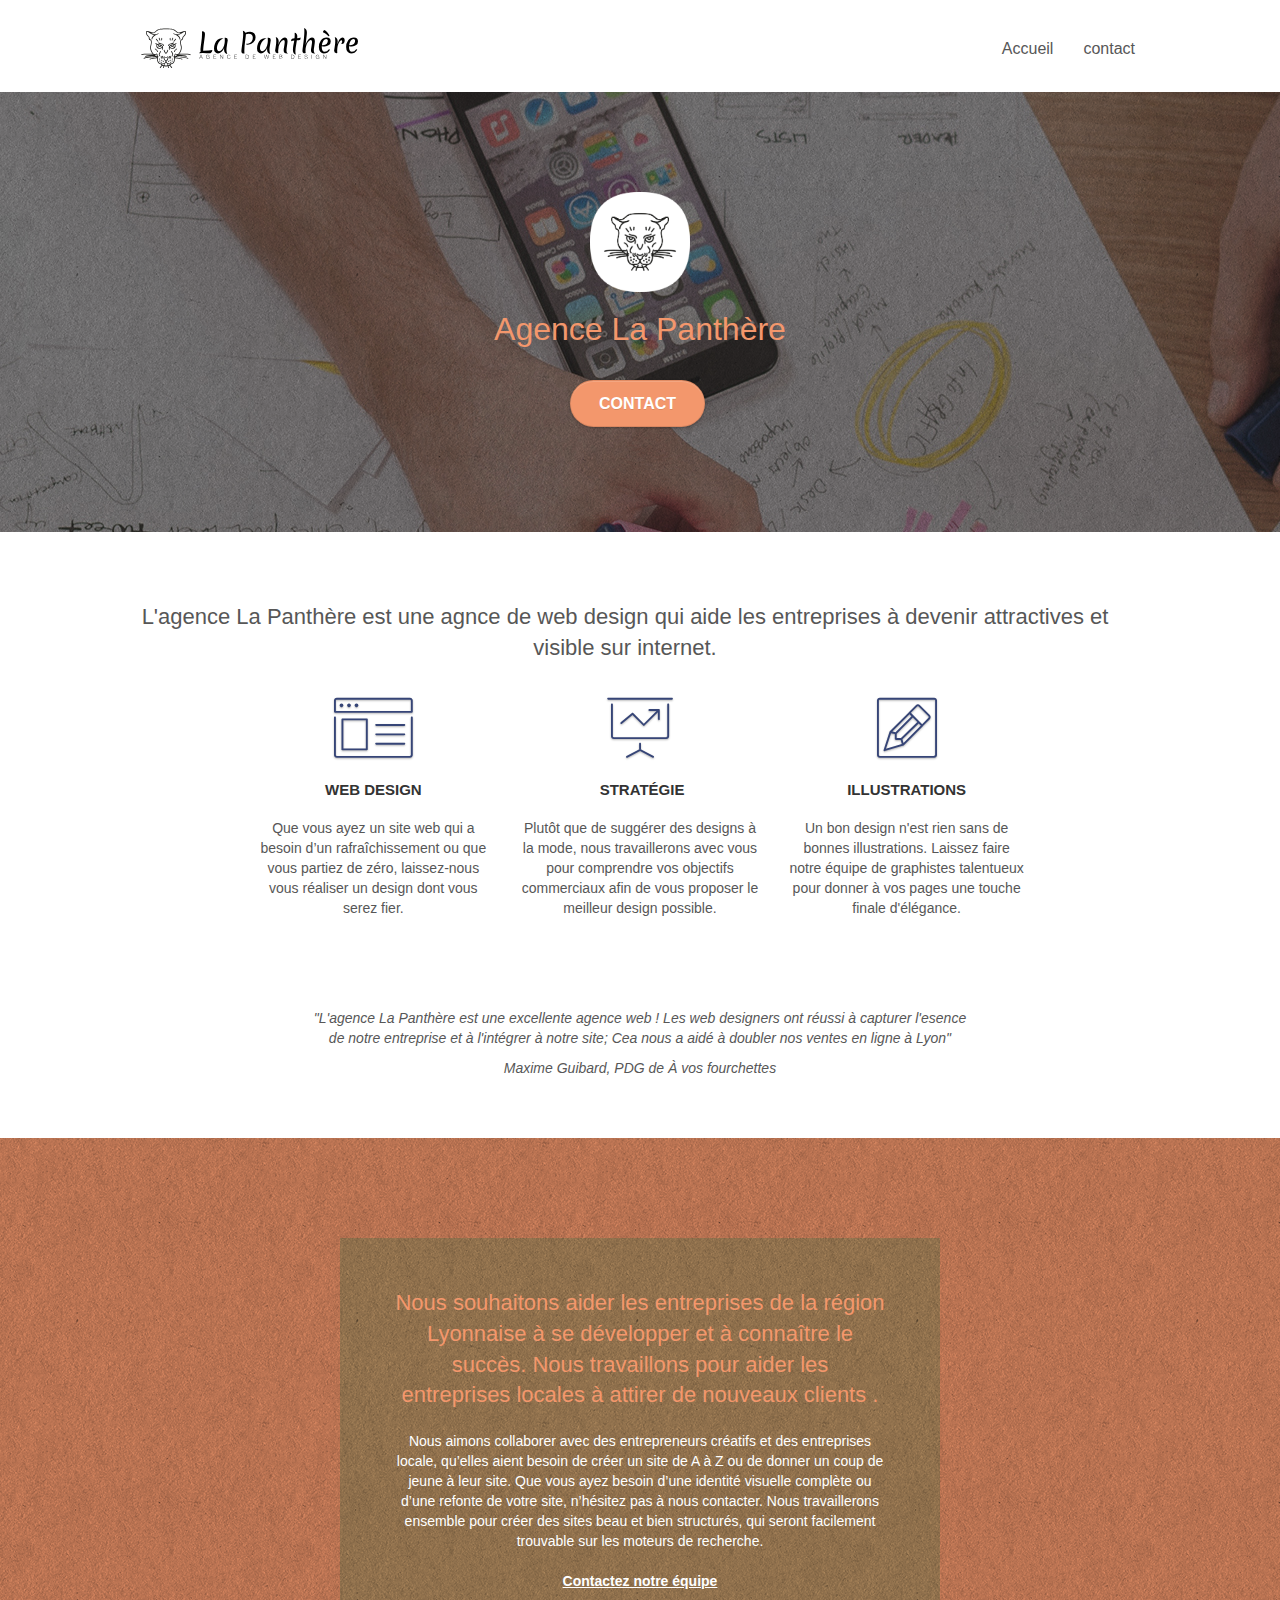
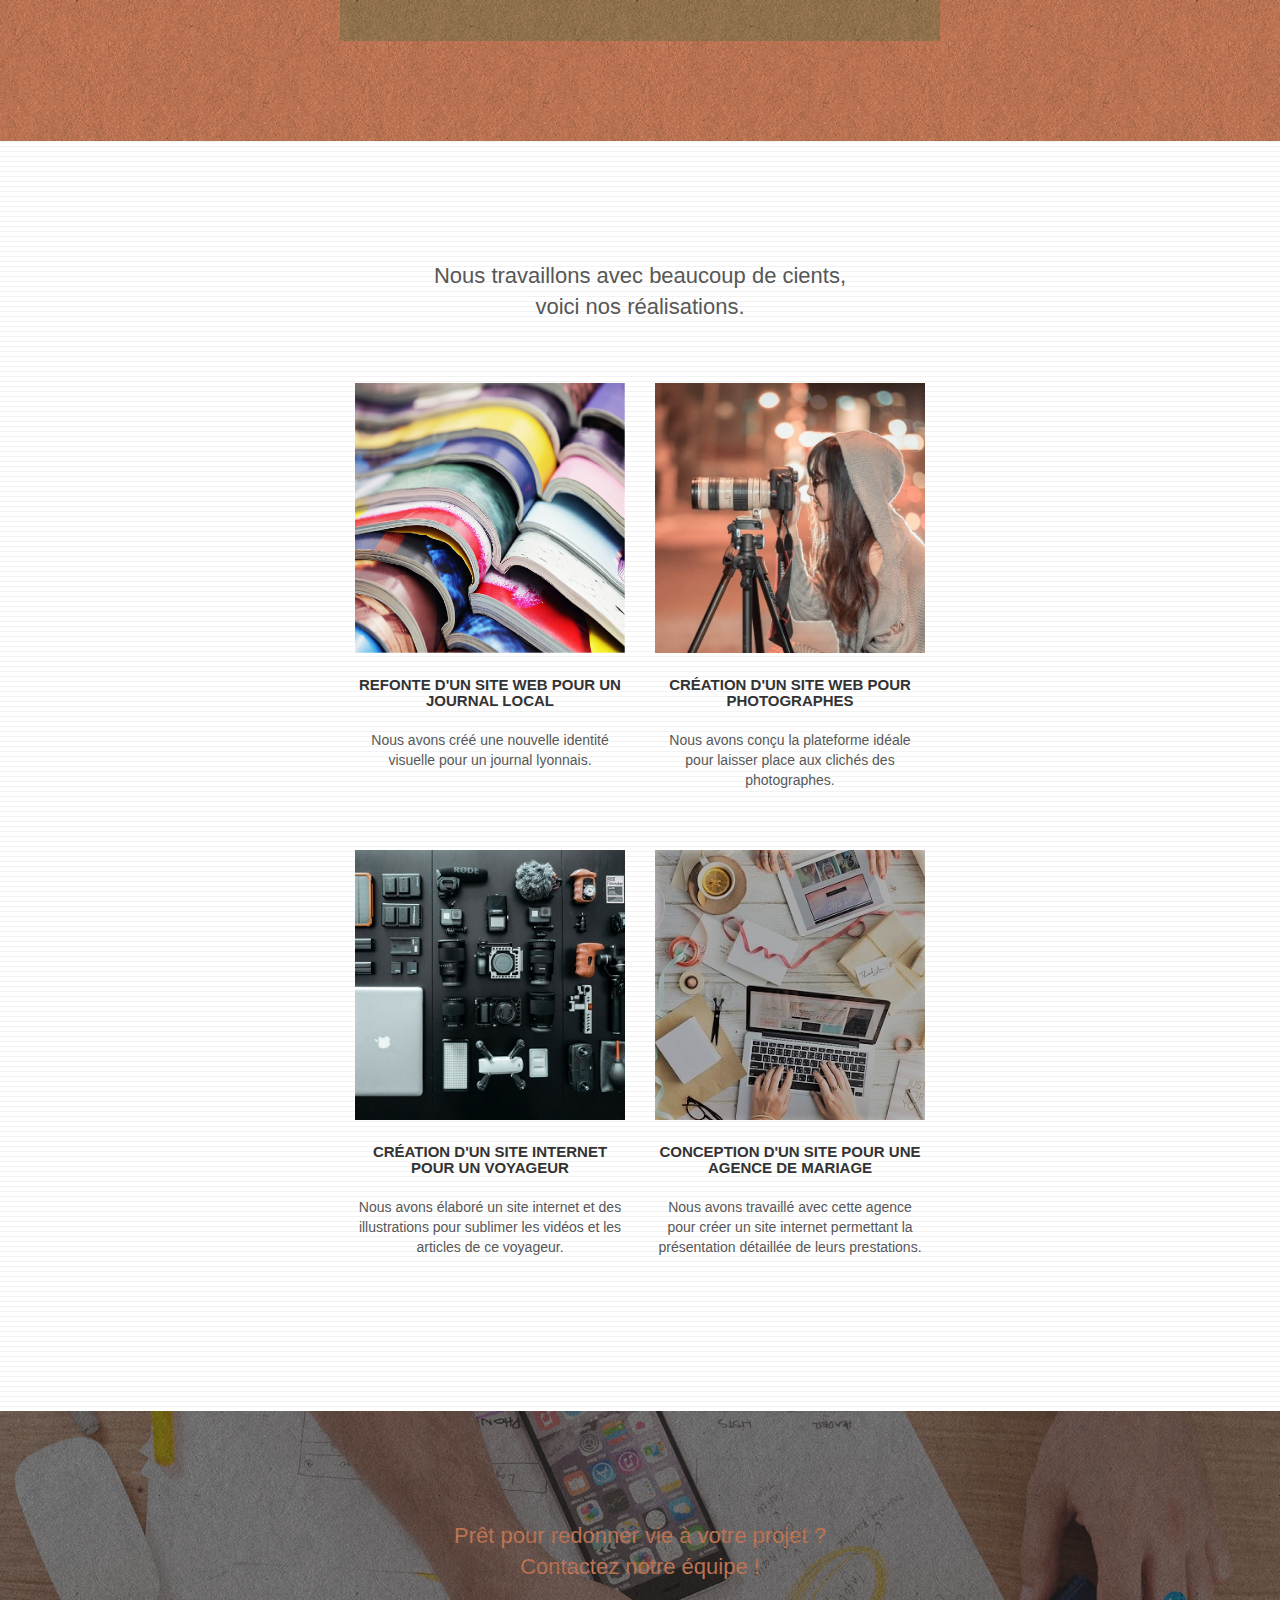
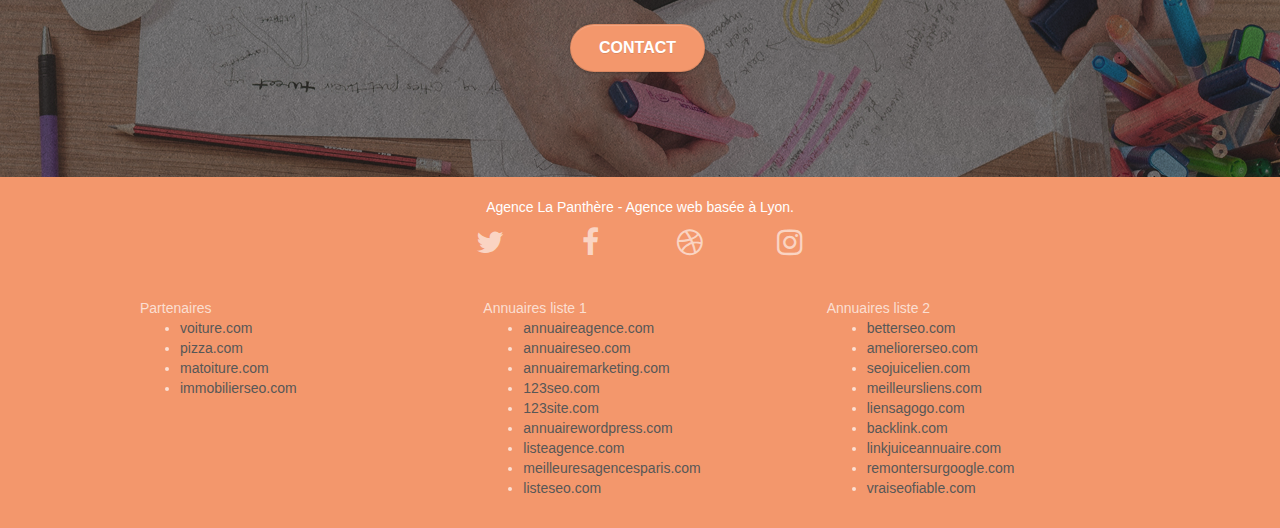
==== commit 626bd7e6: "modificatin des noms des fichiers" ====
--- a/index.html
+++ b/index.html
@@ -41,7 +41,7 @@
 					<li>
 					</li>
 					<li>
-						<a href="page2.html">page2 &gt;</a>
+						<a href="contact.html">contact</a>
 					</li>
 				</ul>
 			</div>
@@ -60,7 +60,7 @@
 						Agence La Panthère
 					</h1>
 					<div class="text-center">
-						<a href="page2.html" class="btn btn-lg btn-clean btn-rd cta-hero btn-atomic-tangerine" id="cta-hero">Contact</a>
+						<a href="contact.html" class="btn btn-lg btn-clean btn-rd cta-hero btn-atomic-tangerine" id="cta-hero">Contact</a>
 					</div>
 				</div>
 			</div>
@@ -128,7 +128,7 @@
 						Nous souhaitons aider les entreprises de la région Lyonnaise à se développer et à connaître le succès. Nous travaillons pour aider les entreprises locales à attirer de nouveaux clients .<br>
 					</h2>
 					<p class="text-center white">
-						Nous aimons collaborer avec des entrepreneurs créatifs et des entreprises locale, qu’elles aient besoin de créer un site de A à Z ou de donner un coup de jeune à leur site. Que vous ayez besoin d’une identité visuelle complète ou d’une refonte de votre site, n’hésitez pas à nous contacter. Nous travaillerons ensemble pour créer des sites beau et bien structurés, qui seront facilement trouvable sur les moteurs de recherche. <br><br><a class="ltc-white bold-link" href="page2.html">Contactez notre équipe</a><br>
+						Nous aimons collaborer avec des entrepreneurs créatifs et des entreprises locale, qu’elles aient besoin de créer un site de A à Z ou de donner un coup de jeune à leur site. Que vous ayez besoin d’une identité visuelle complète ou d’une refonte de votre site, n’hésitez pas à nous contacter. Nous travaillerons ensemble pour créer des sites beau et bien structurés, qui seront facilement trouvable sur les moteurs de recherche. <br><br><a class="ltc-white bold-link" href="contact.html">Contactez notre équipe</a><br>
 					</p>
 				</div>
 			</div>
@@ -196,7 +196,7 @@
 					Prêt pour redonner vie à votre projet ?<br>Contactez notre équipe !
 				</h2>
 				<div class="col-sm-12 text-center">
-					<a href="page2.html" class="btn btn-atomic-tangerine btn-clean btn-rd btn-lg cta-hero">Contact</a>
+					<a href="contact.html" class="btn btn-atomic-tangerine btn-clean btn-rd btn-lg cta-hero">Contact</a>
 				</div>
 			</div>
 		</div>
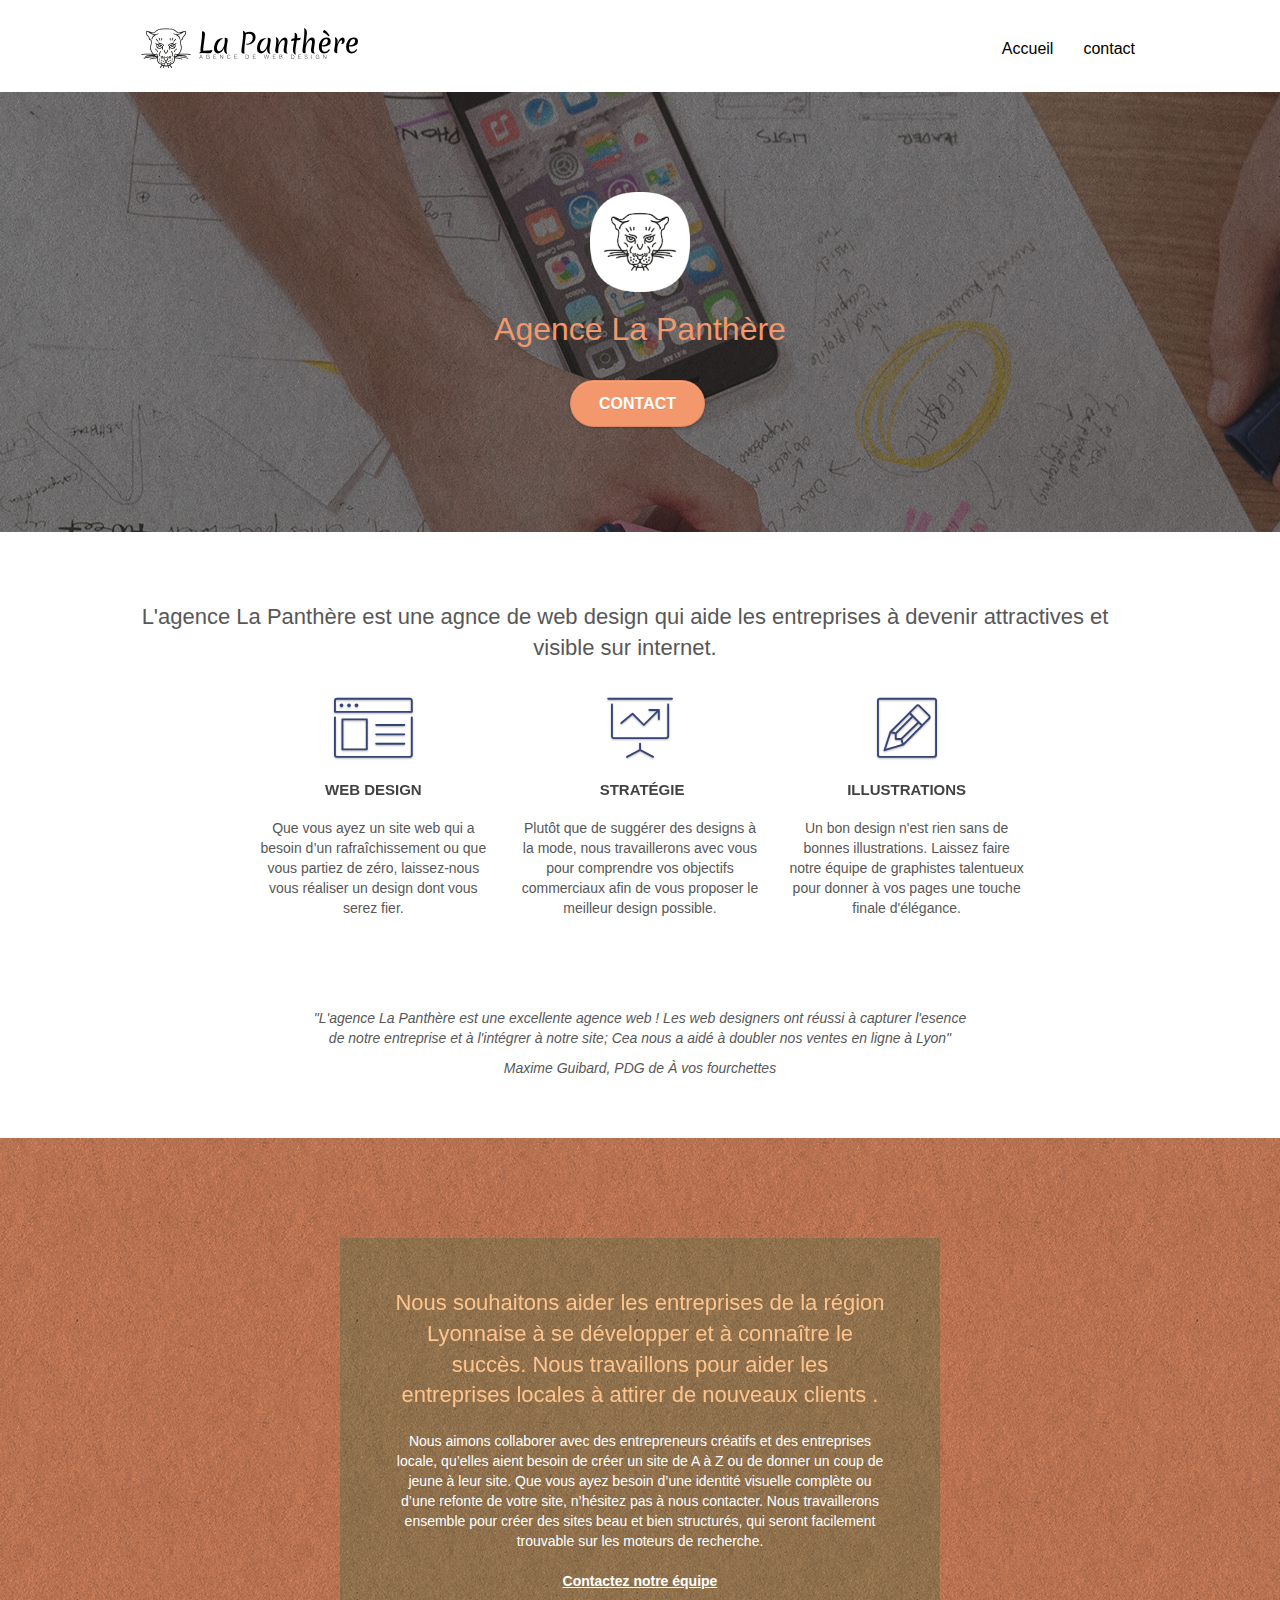
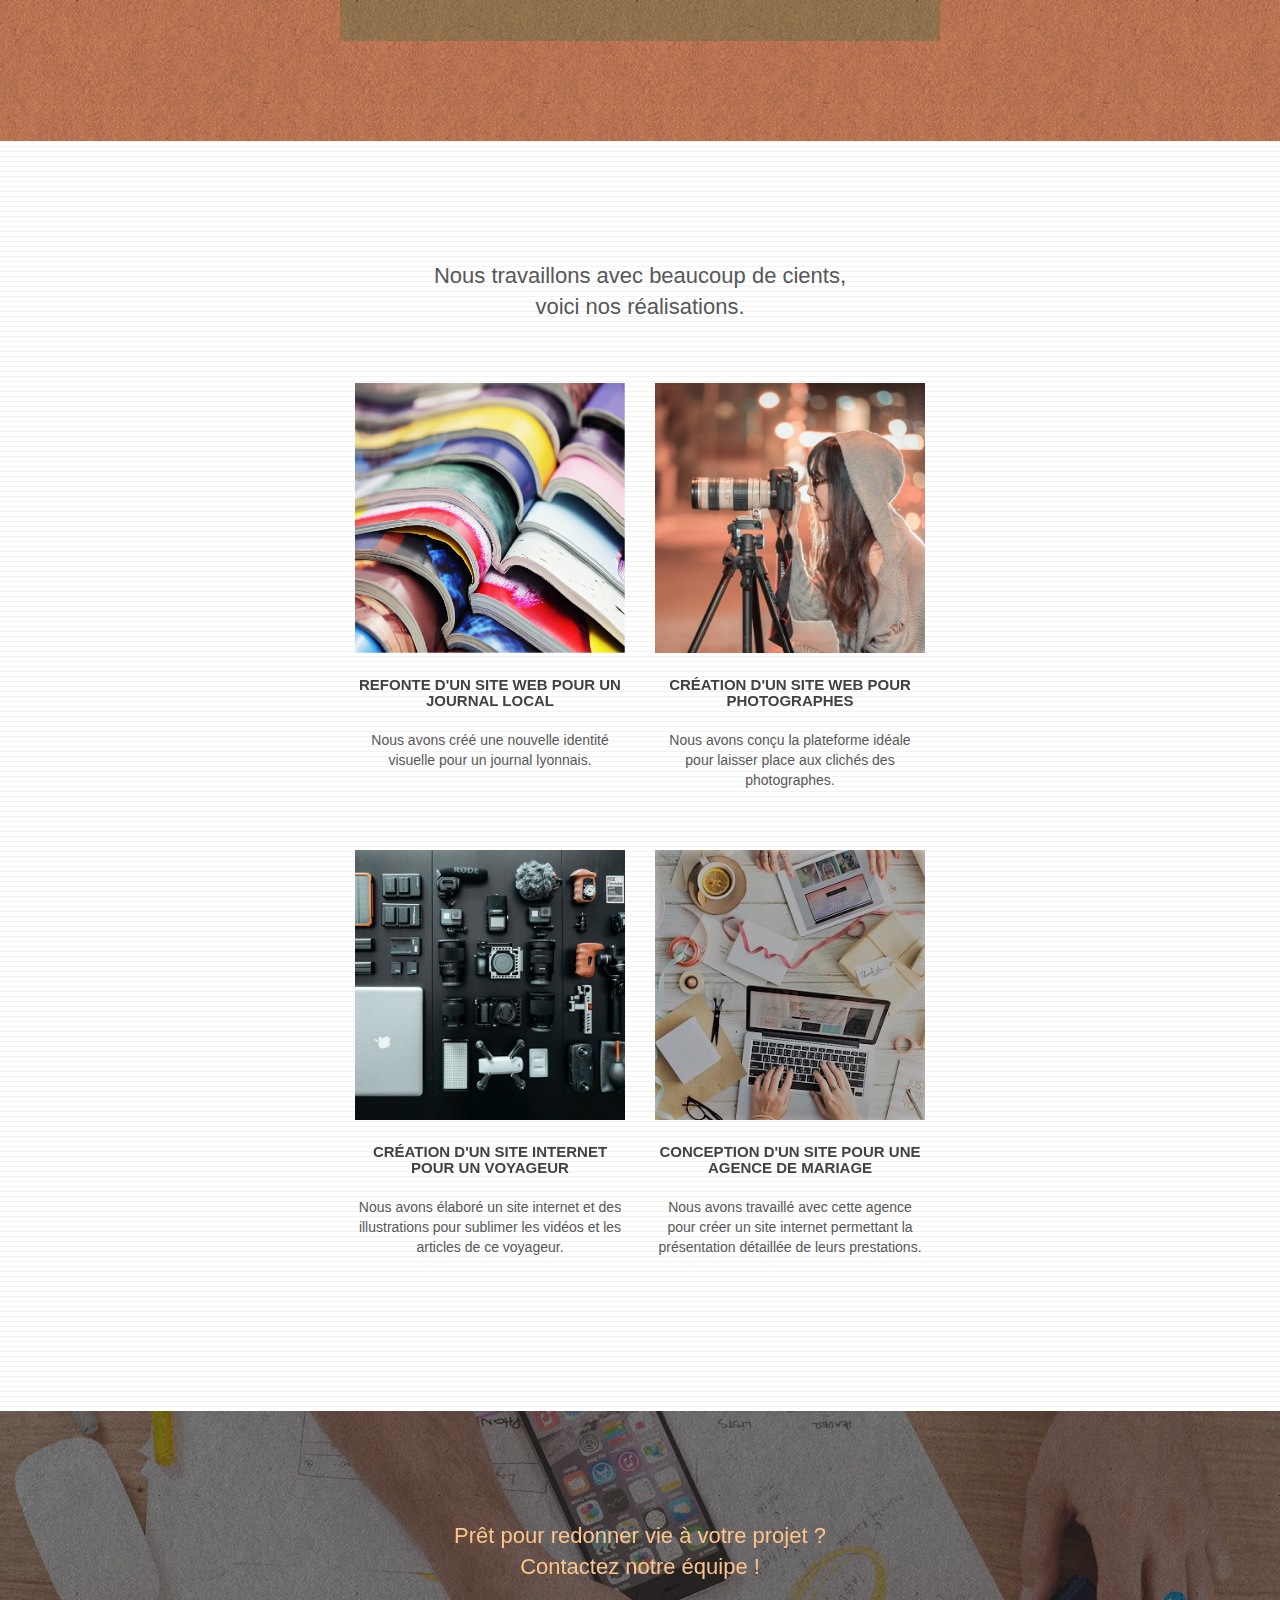
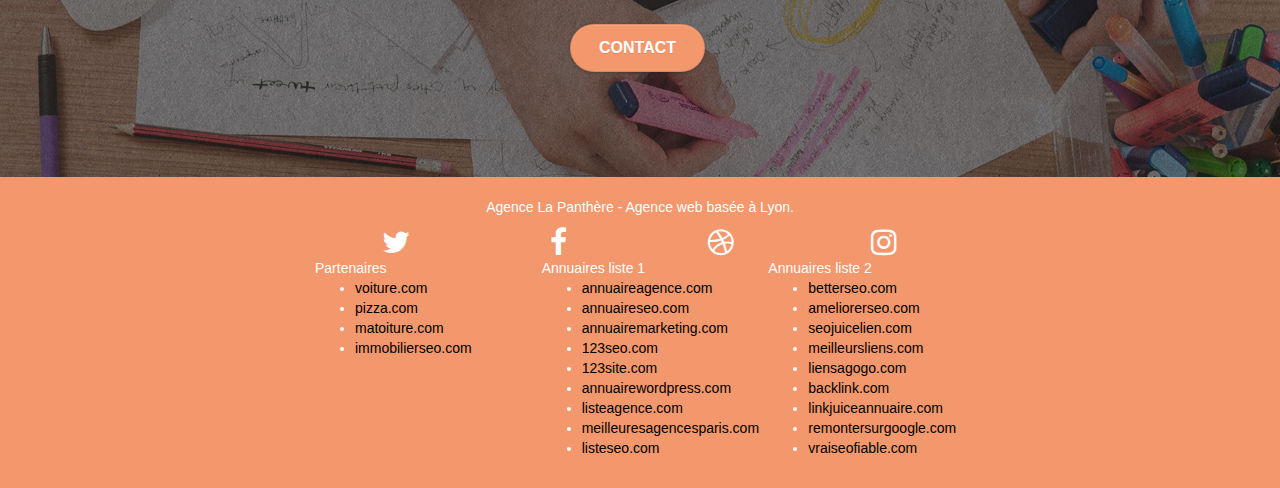
==== commit 816e3bad: "amélioration du contraste des couleurs" ====
--- a/index.html
+++ b/index.html
@@ -232,8 +232,6 @@
 							<a class="social" href="index.html"><span class="fa fa-instagram icon-md"></span></a>
 						</div>
 					</div>
-					<div class="keywords" style="color:#F3976C;">Agence web à paris, stratégie web, web design, illustrations, design de site web, site web, web, internet, site internet, site</div>
-				</div>
 				<div class="row">
 					<div class="col-sm-4">
 						Partenaires
--- a/style.css
+++ b/style.css
@@ -1,5 +1,6 @@
 *{
-    font-family: "HelveticaNeue-Light", "Helvetica Neue Light", "Helvetica Neue", Helvetica, Arial; 
+    font-family: "HelveticaNeue-Light", "Helvetica Neue Light", "Helvetica Neue", Helvetica, Arial;
+    color:white !important;
 }
 
 body {
@@ -159,6 +160,13 @@
 
 .d-bloc .navbar-toggle .icon-bar {
     background: rgba(255, 255, 255, 1);
+}
+.sr-only{
+    color:black !important;
+}
+
+address{
+    color:#575757 !important;
 }
 
 .d-bloc .btn-wire,
@@ -442,6 +450,7 @@
 .mg-md {
     margin-top: 10px;
     margin-bottom: 20px;
+    filter:brightness(1.3);
 }
 
 .mg-lg {
@@ -701,7 +710,7 @@
 }
 
 .social {
-    max-width: 400px;
+    max-width: 650px;
     margin: auto auto auto auto;
 }
 
@@ -827,6 +836,9 @@
 }
 address{
     padding-top:20px;
+}
+a{
+    color:#000000 !important;
 }
 @media (max-width: 1024px) {
     .bloc {
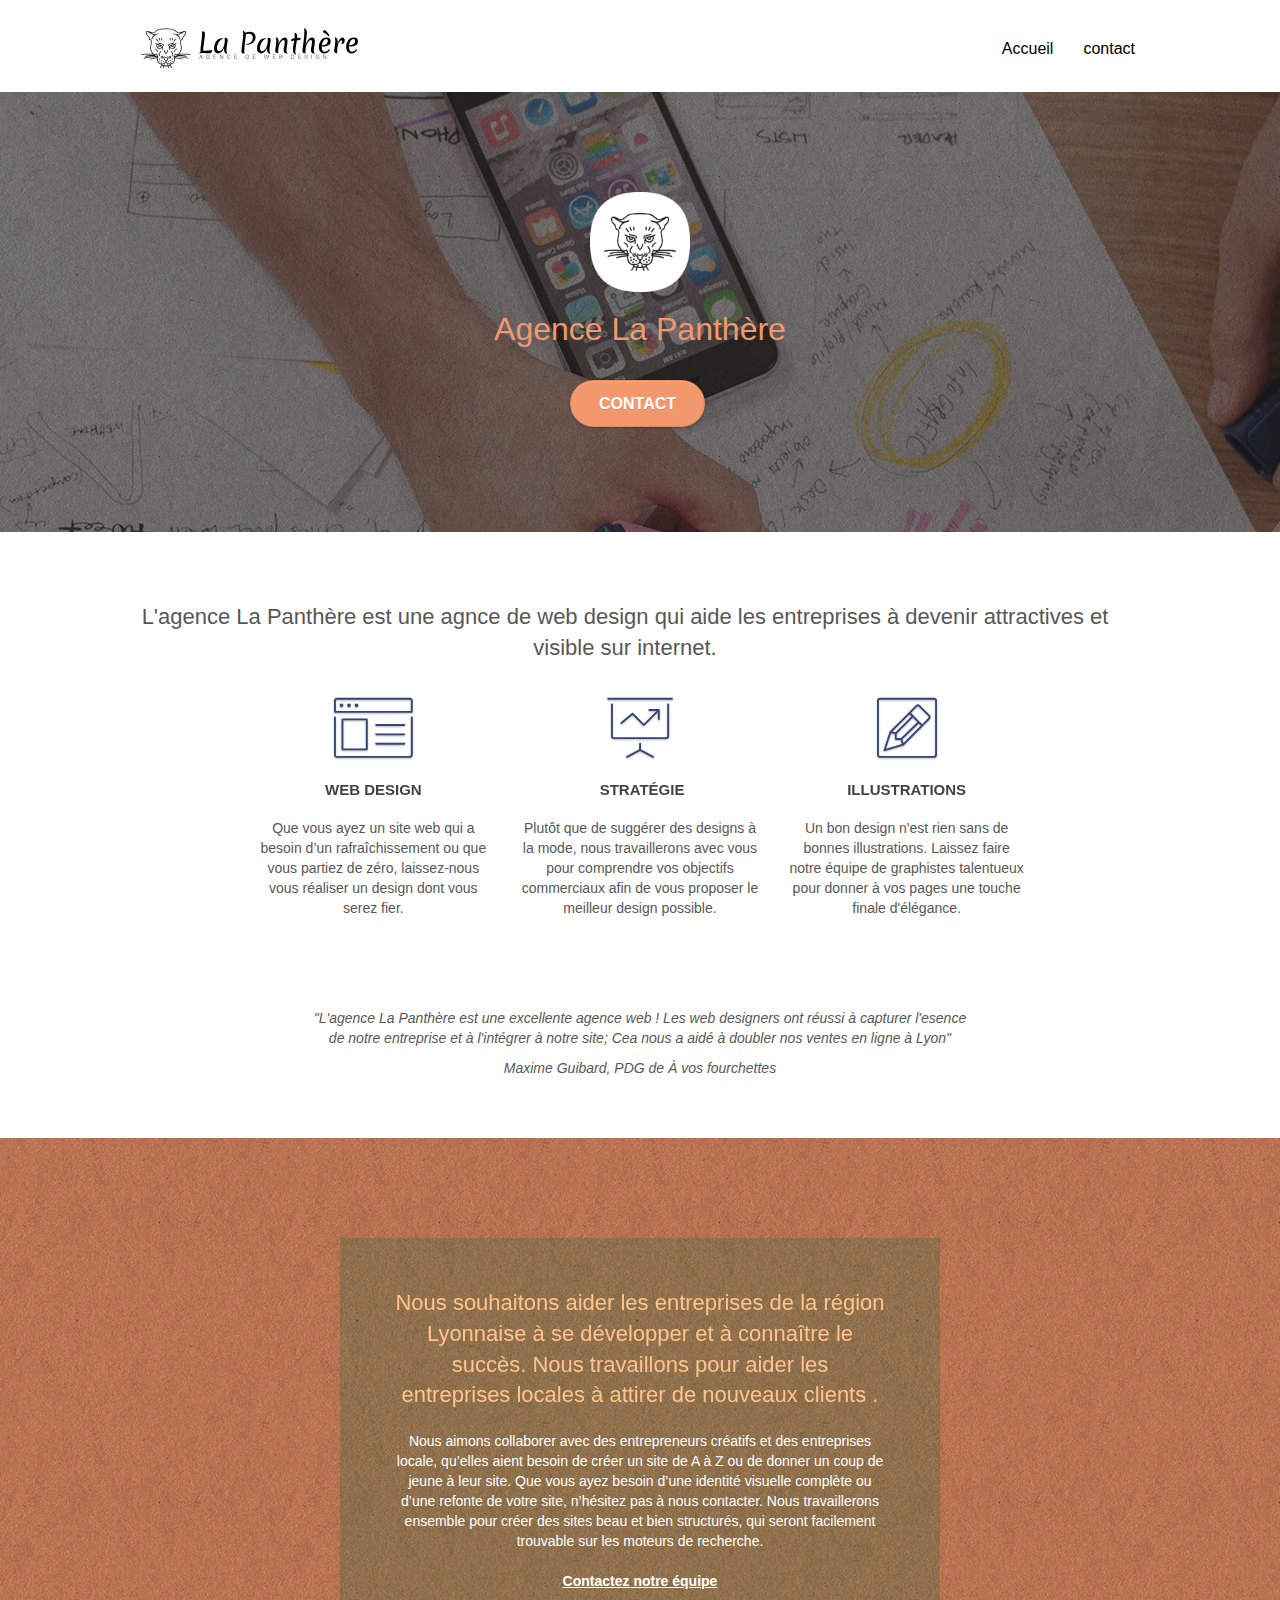
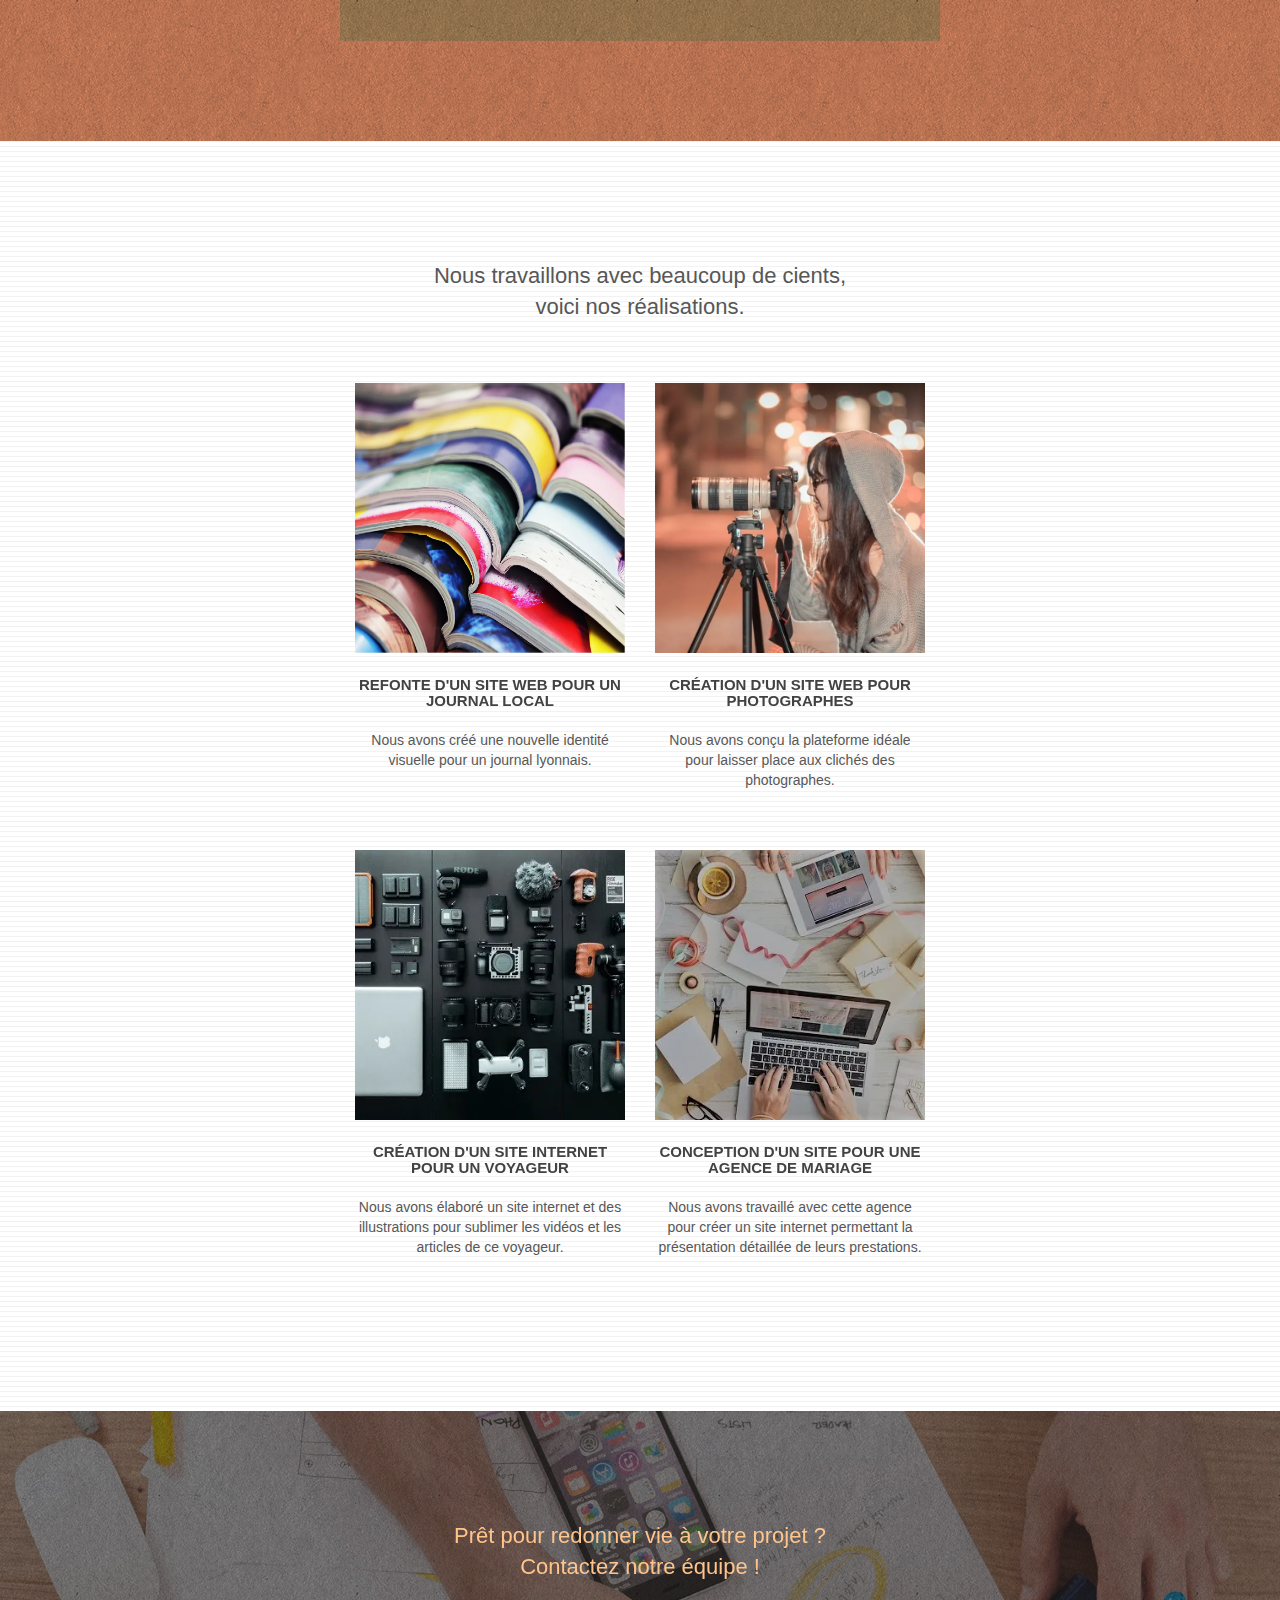
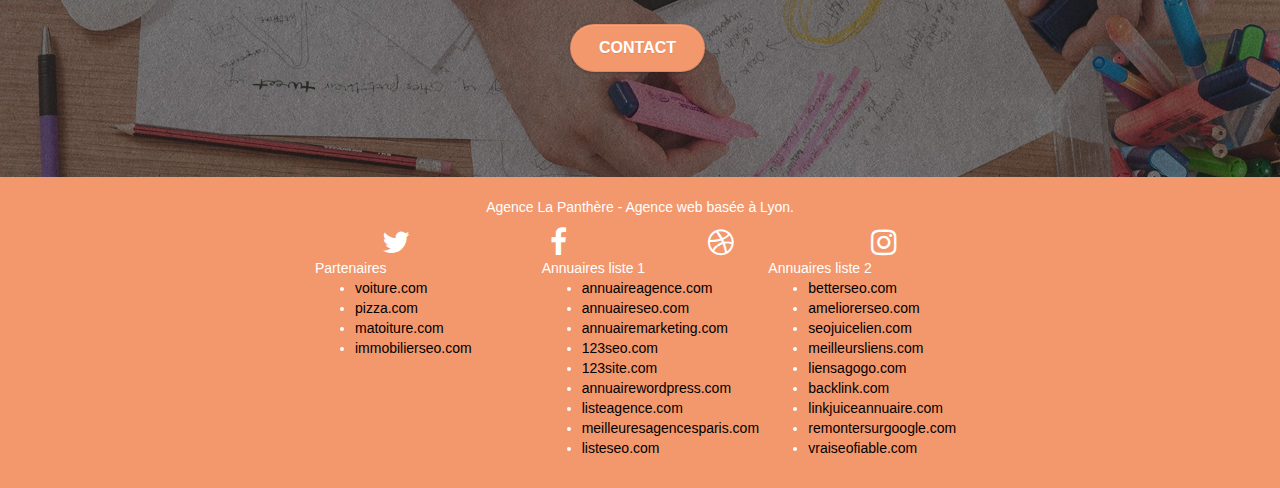
==== commit bda72ed4: "mdification des formats des images" ====
--- a/index.html
+++ b/index.html
@@ -5,7 +5,7 @@
     <meta name="keywords" content="seo, google, site web, site internet, agence design paris, agence design, agence design,agence design,agence design,agence design,agence design,agence design,agence design,agence design">
     <meta name="description" content="L'agence La Panthère est une agnce de web design qui aide les entreprises à devenir attractives et visible sur internet.">
     <meta name="viewport" content="width=device-width, initial-scale=1.0, viewport-fit=cover">
-    <link rel="shortcut icon" type="image/png" href="favicon.jpg">
+    <link rel="shortcut icon" type="image/png" href="favicon.webp">
     
 	<link rel="stylesheet" type="text/css" href="./css/bootstrap.css">
 	<link rel="stylesheet" type="text/css" href="style.css">
@@ -55,7 +55,7 @@
 		<div class="container bloc-lg">
 			<div class="row tight-width-whitespace">
 				<div class="col-sm-12">
-					<img src="img/logo.png" class="center-block image-resize-mode" width="100" alt="Agence La Panthère, agence web paris, création logo paris" />
+					<img src="img/logo.webp" class="center-block image-resize-mode" width="100" alt="Agence La Panthère, agence web paris, création logo paris" />
 					<h1 class="text-center hero-bloc-text tc-white ">
 						Agence La Panthère
 					</h1>
@@ -146,7 +146,7 @@
 			</div>
 			<div class="row tight-width-whitespace portfolio-row">
 				<div class="col-sm-6">
-					<a href="#" data-lightbox="img/1.jpg" data-gallery-id="gallery-1" data-caption="Refonte d'un site web pour un journal local" data-frame="snapshot-lb"><img src="img/1.jpg" alt="paris web design logo agence web meilleure agence et refonte site web journal" class="img-responsive portfolio-thumb" /></a>
+					<a href="#" data-lightbox="img/1.webp" data-gallery-id="gallery-1" data-caption="Refonte d'un site web pour un journal local" data-frame="snapshot-lb"><img src="img/1.webp" alt="paris web design logo agence web meilleure agence et refonte site web journal" class="img-responsive portfolio-thumb" /></a>
 					<h3 class="mg-md text-center">
 						Refonte d'un site web pour un journal local
 					</h3>
@@ -155,7 +155,7 @@
 					</p>
 				</div>
 				<div class="col-sm-6">
-					<a href="#" data-lightbox="img/2.jpg" data-gallery-id="gallery-1" data-caption="Création d'un site web pour photographes" data-frame="snapshot-lb"><img src="img/2.jpg" class="img-responsive portfolio-thumb" alt="paris web design logo agence web meilleure agence, Création d'un site web pour photographes" /></a>
+					<a href="#" data-lightbox="img/2.webp" data-gallery-id="gallery-1" data-caption="Création d'un site web pour photographes" data-frame="snapshot-lb"><img src="img/2.webp" class="img-responsive portfolio-thumb" alt="paris web design logo agence web meilleure agence, Création d'un site web pour photographes" /></a>
 					<h3 class="mg-md text-center">
 						Création d'un site web pour photographes
 					</h3>
@@ -166,7 +166,7 @@
 			</div>
 			<div class="row tight-width-whitespace portfolio-row">
 				<div class="col-sm-6">
-					<a href="#" data-lightbox="img/3.bmp" data-gallery-id="gallery-1" data-caption="Création d'un site internet pour un voyageur" data-frame="snapshot-lb"><img src="img/3.bmp" class="img-responsive portfolio-thumb" alt="paris web design logo agence web meilleure agence, Création d'un site web pour voyageur"/></a>
+					<a href="#" data-lightbox="img/3.webp" data-gallery-id="gallery-1" data-caption="Création d'un site internet pour un voyageur" data-frame="snapshot-lb"><img src="img/3.webp" class="img-responsive portfolio-thumb" alt="paris web design logo agence web meilleure agence, Création d'un site web pour voyageur"/></a>
 					<h3 class="mg-md text-center">
 						Création d'un site internet pour un voyageur
 					</h3>
@@ -175,7 +175,7 @@
 					</p>
 				</div>
 				<div class="col-sm-6">
-					<a href="#" data-lightbox="img/4.bmp" data-gallery-id="gallery-1" data-caption="Conception d'un site pour une agence de mariage" data-frame="snapshot-lb"><img src="img/4.bmp" class="img-responsive portfolio-thumb" alt="paris web design logo agence web meilleure agence, Création d'un site web pour agence de mariage" /></a>
+					<a href="#" data-lightbox="img/4.webp" data-gallery-id="gallery-1" data-caption="Conception d'un site pour une agence de mariage" data-frame="snapshot-lb"><img src="img/4.webp" class="img-responsive portfolio-thumb" alt="paris web design logo agence web meilleure agence, Création d'un site web pour agence de mariage" /></a>
 					<h3 class="mg-md text-center">
 						Conception d'un site pour une agence de mariage
 					</h3>
--- a/style.css
+++ b/style.css
@@ -96,7 +96,7 @@
 }
 
 .texture-paper::before {
-    background: url("img/texture-paper.png");
+    background: url("img/texture-paper.webp");
     background-size: 280px 280px;
 }
 
@@ -373,7 +373,6 @@
     position: relative;
     z-index: 2;
 }
-
 @media (min-width: 768px) {
     .site-navigation {
         position: absolute;
@@ -820,19 +819,19 @@
 }
 
 .bg-dots-bg {
-    background-image: url("img/dots-bg.png");
+    background-image: url("img/dots-bg.webp");
 }
 
 .bg-lines-h2-bg {
-    background-image: url("img/lines-h2-bg.png");
+    background-image: url("img/lines-h2-bg.webp");
 }
 
 .bg-banniere {
-    background-image: url("img/agence-la-panthere.jpg");
+    background-image: url("img/agence-la-panthere.webp");
 }
 
 .bg-presentation {
-    background-image: url("img/image-de-presentation.bmp");
+    background-image: url("img/image-de-presentation.webp");
 }
 address{
     padding-top:20px;
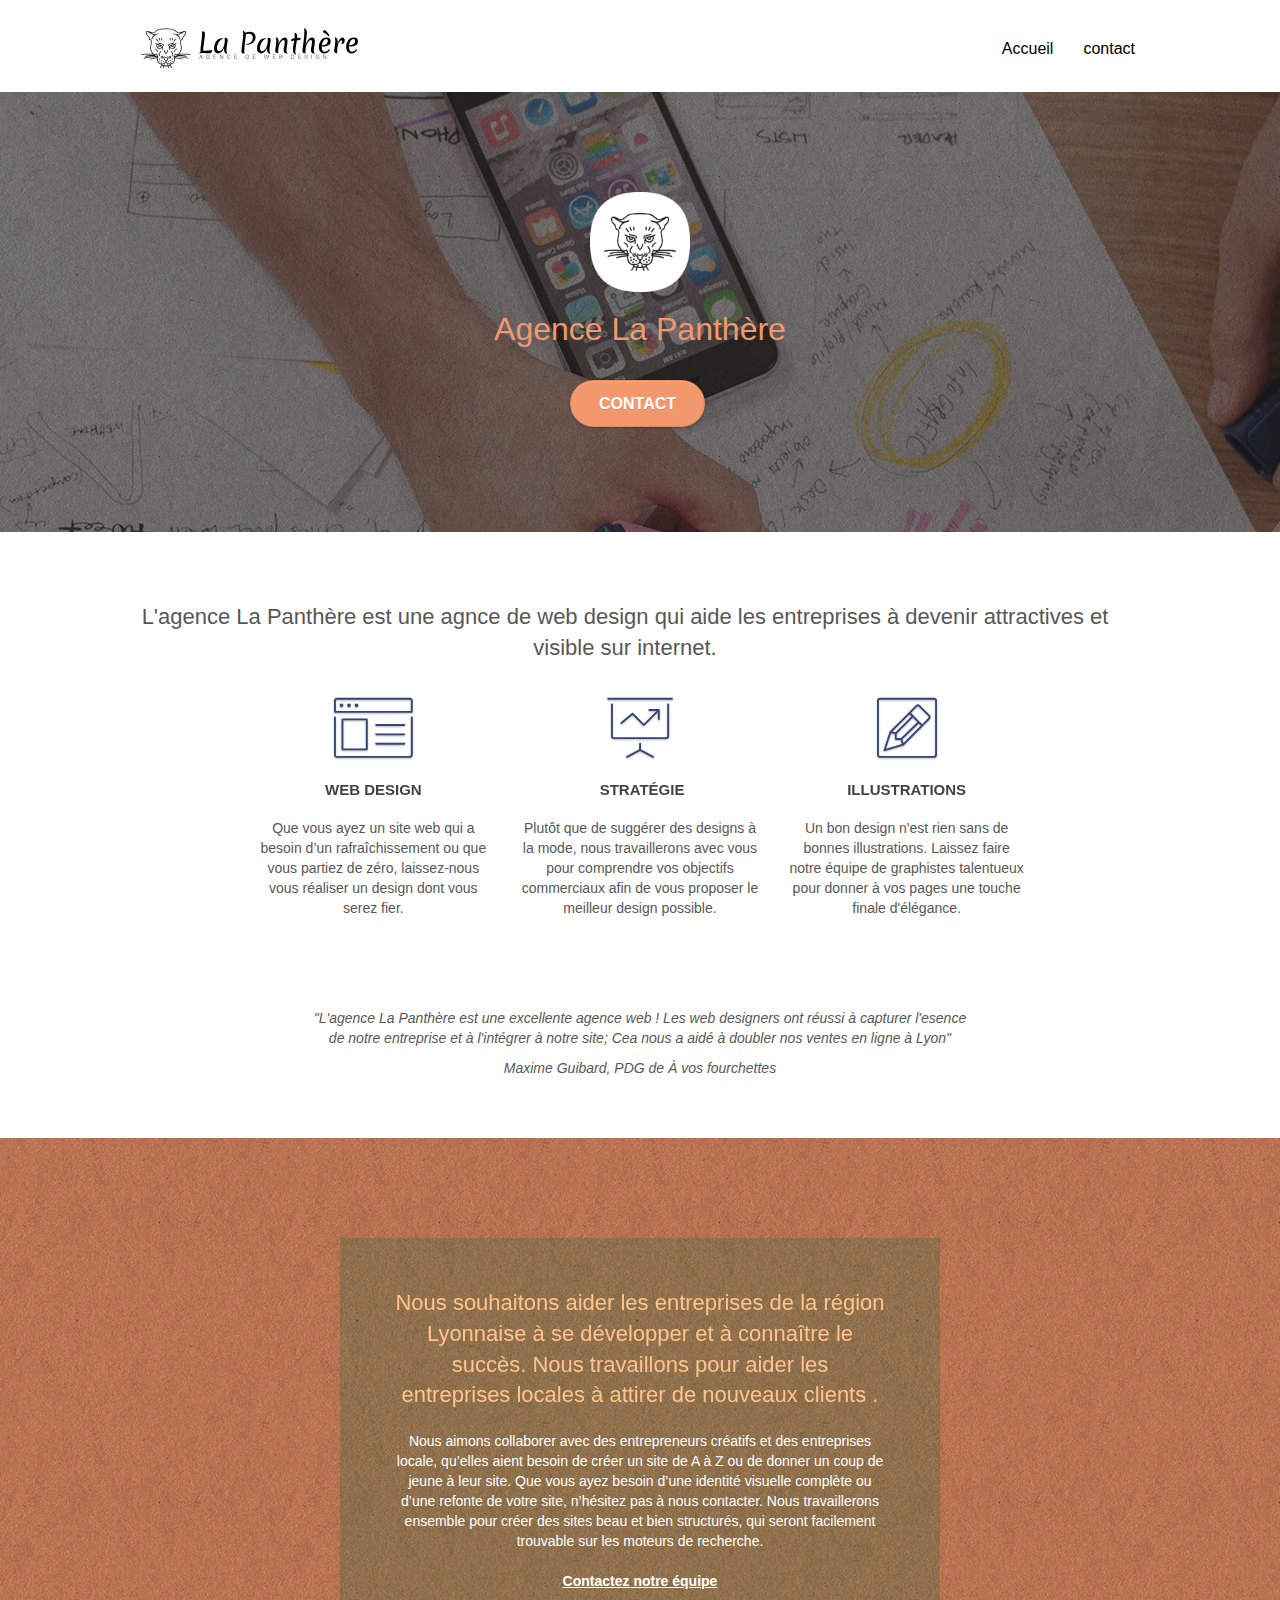
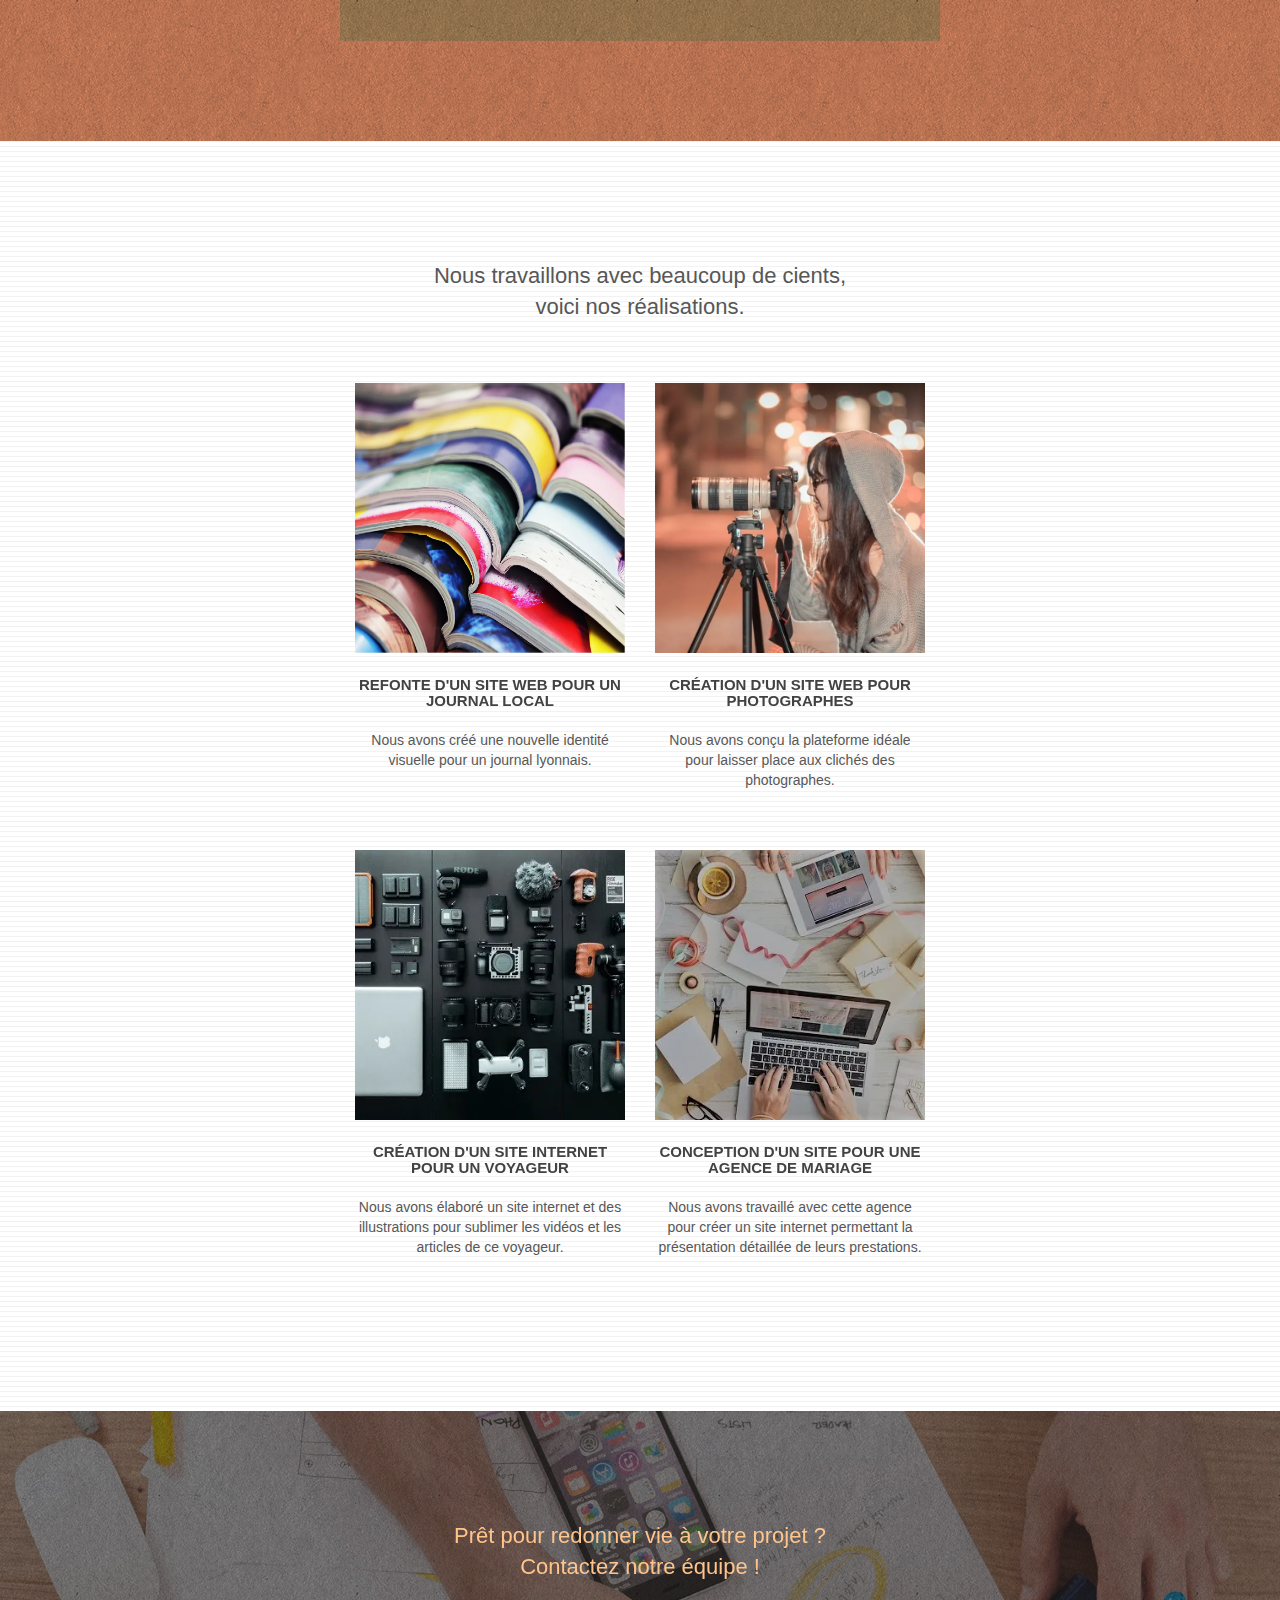
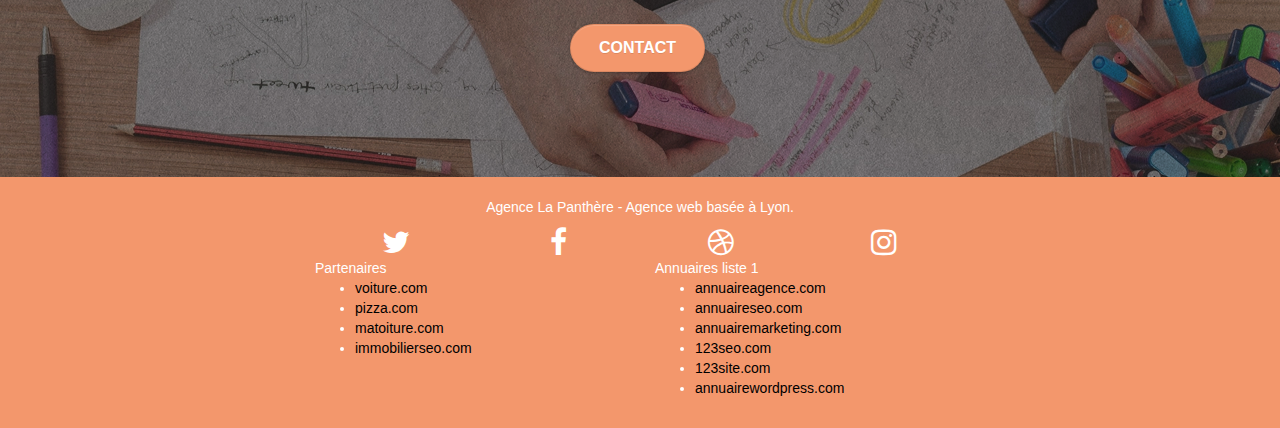
==== commit ff732d4c: "diminution des liens externes" ====
--- a/index.html
+++ b/index.html
@@ -233,7 +233,7 @@
 						</div>
 					</div>
 				<div class="row">
-					<div class="col-sm-4">
+					<div class="col-sm-4 col-sm-4-footer">
 						Partenaires
 							<ul>
 								<li><a href="voiture.com">voiture.com</a></li>
@@ -242,7 +242,7 @@
 								<li><a href="immobilierseo.com">immobilierseo.com</a></li>
 							</ul>		
 					</div>
-					<div class="col-sm-4">
+					<div class="col-sm-4 col-sm-4-footer">
 						Annuaires liste 1
 						<ul>
 							<li><a href="annuaireagence.com">annuaireagence.com</a></li>
@@ -251,23 +251,6 @@
 							<li><a href="123seoture.com">123seo.com</a></li>
 							<li><a href="123site.com">123site.com</a></li>
 							<li><a href="annuairewordpress.com">annuairewordpress.com</a></li>
-							<li><a href="listeagence.com">listeagence.com</a></li>
-							<li><a href="meilleuresagencesparis.com">meilleuresagencesparis.com</a></li>
-							<li><a href="listeseo.com">listeseo.com</a></li>
-						</ul>
-					</div>
-					<div class="col-sm-4">
-						Annuaires liste 2
-						<ul>
-							<li><a href="betterseo.com">betterseo.com</a></li>
-							<li><a href="ameliorerseo.com">ameliorerseo.com</a></li>
-							<li><a href="seojuicelien.com">seojuicelien.com</a></li>
-							<li><a href="meilleursliens.com">meilleursliens.com</a></li>
-							<li><a href="liensagogo.com">liensagogo.com</a></li>
-							<li><a href="backlink.com">backlink.com</a></li>
-							<li><a href="linkjuiceannuaire.com">linkjuiceannuaire.com</a></li>
-							<li><a href="remontersurgoogle.com">remontersurgoogle.com</a></li>
-							<li><a href="vraiseofiable.com">vraiseofiable.com</a></li>
 						</ul>
 					</div>
 				</div>
--- a/style.css
+++ b/style.css
@@ -373,6 +373,10 @@
     position: relative;
     z-index: 2;
 }
+.col-sm-4-footer{
+    width:50%;
+}
+
 @media (min-width: 768px) {
     .site-navigation {
         position: absolute;
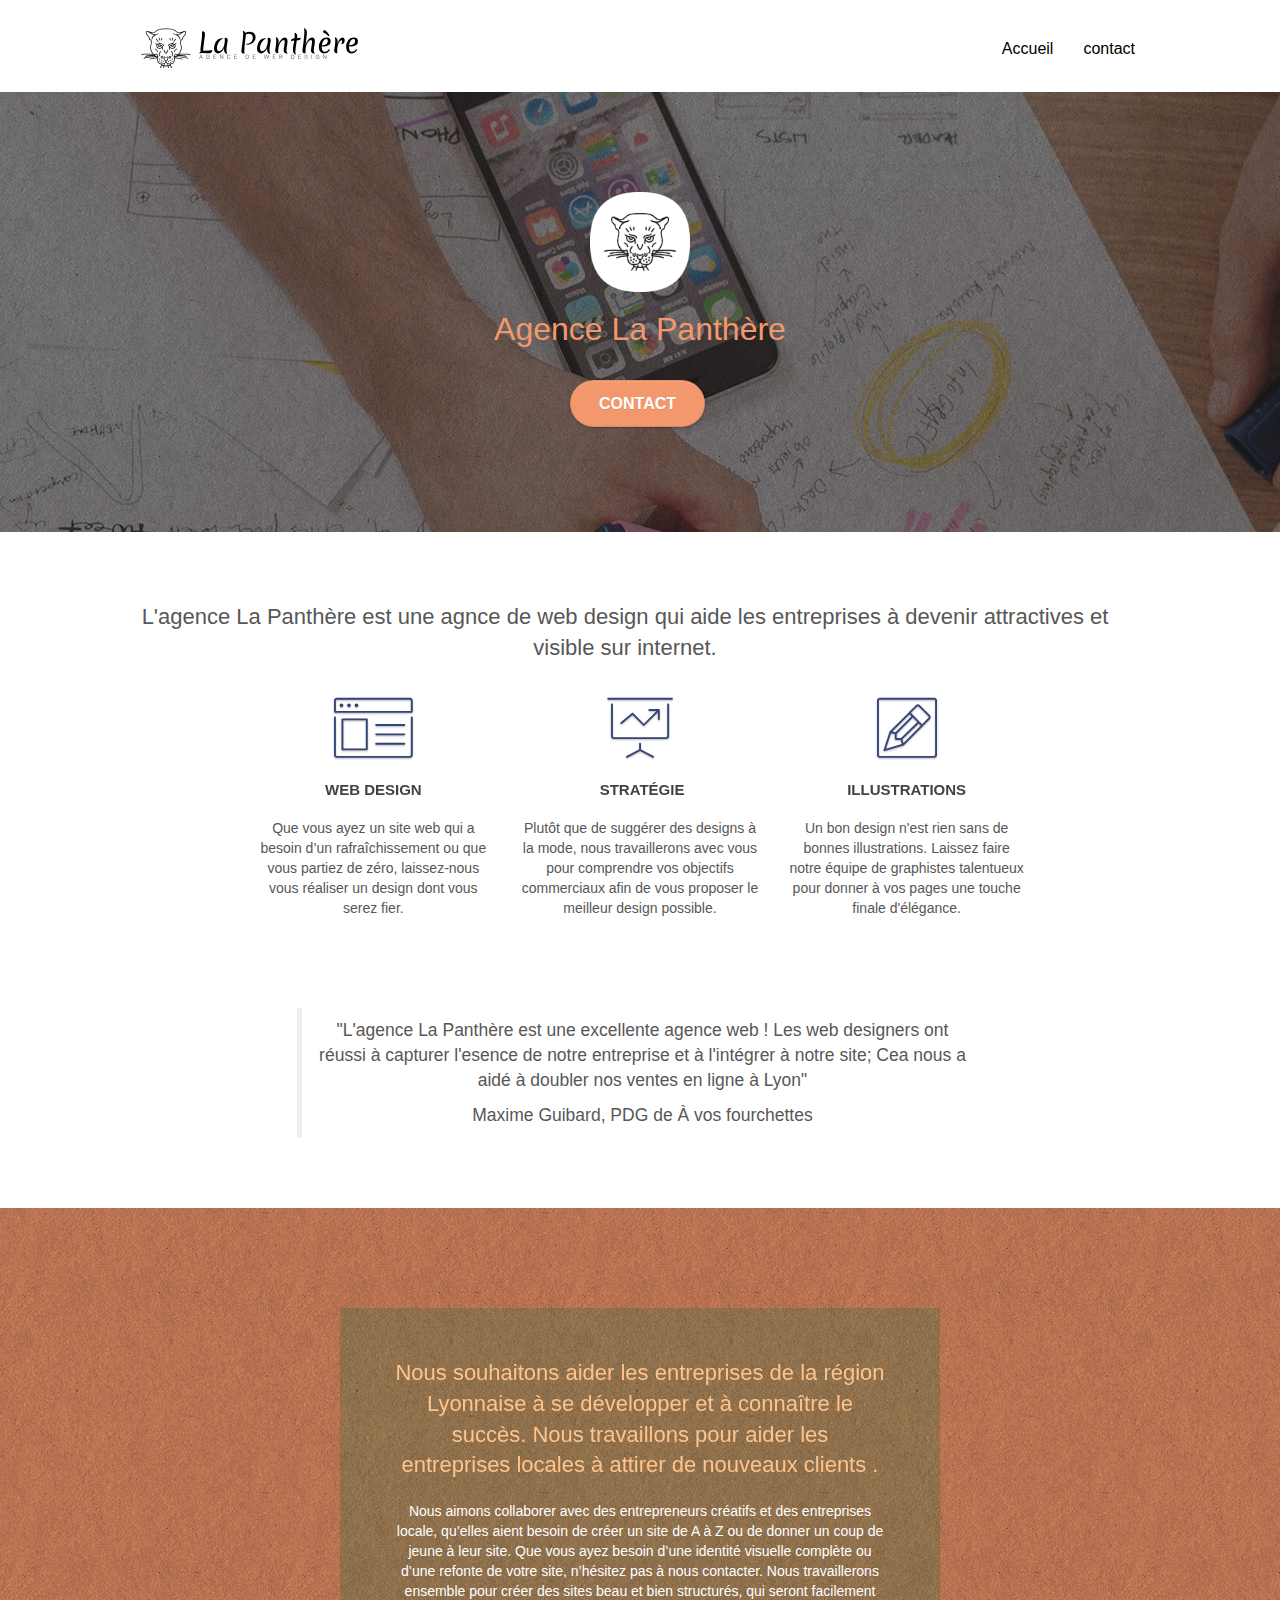
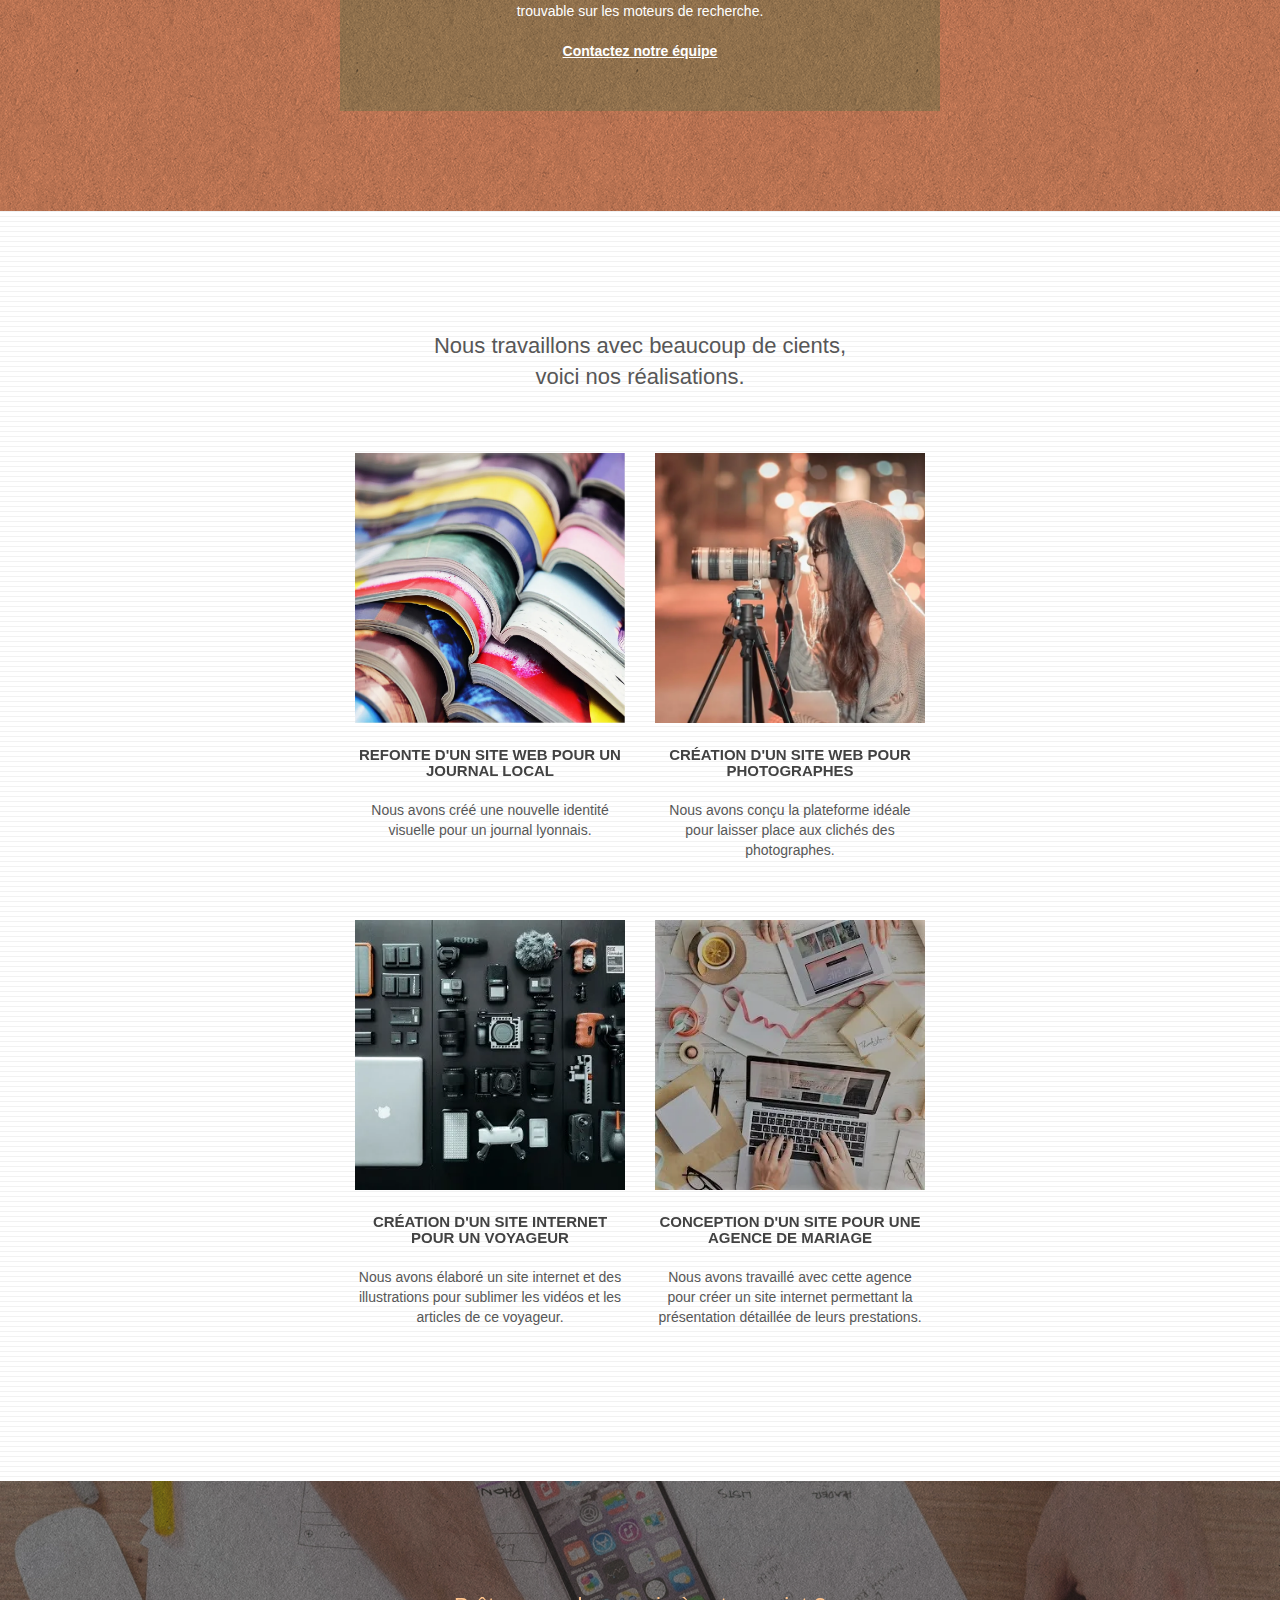
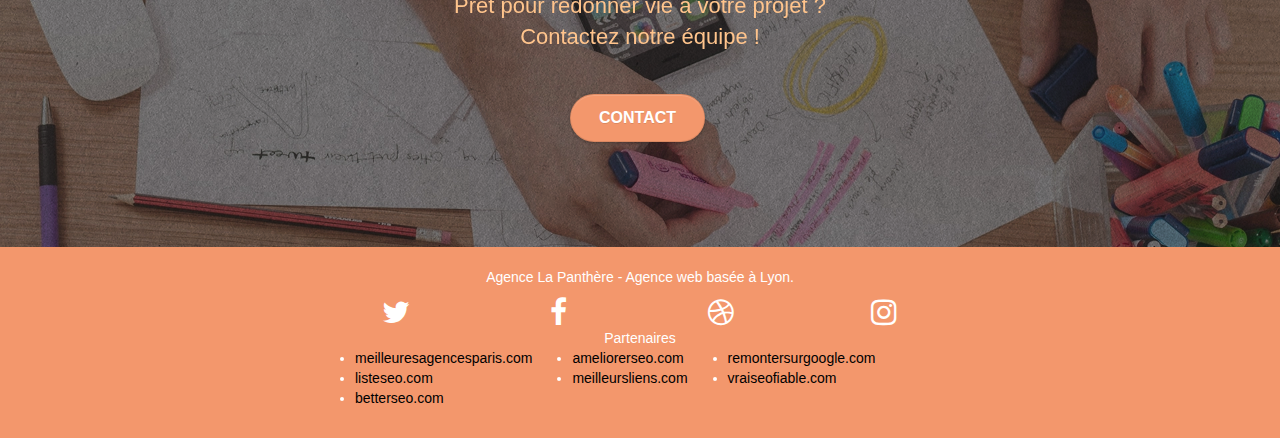
==== commit a44fe497: "dernière rectification" ====
--- a/index.html
+++ b/index.html
@@ -1,263 +1,303 @@
-<!doctype html>
-<html lang="fr">
-<head>
-    <meta charset="utf-8">
-    <meta name="keywords" content="seo, google, site web, site internet, agence design paris, agence design, agence design,agence design,agence design,agence design,agence design,agence design,agence design,agence design">
-    <meta name="description" content="L'agence La Panthère est une agnce de web design qui aide les entreprises à devenir attractives et visible sur internet.">
-    <meta name="viewport" content="width=device-width, initial-scale=1.0, viewport-fit=cover">
-    <link rel="shortcut icon" type="image/png" href="favicon.webp">
-    
-	<link rel="stylesheet" type="text/css" href="./css/bootstrap.css">
-	<link rel="stylesheet" type="text/css" href="style.css">
-	<link rel="stylesheet" type="text/css" href="./css/font-awesome.css">
-	<link rel="stylesheet" type="text/css" href="./css/et-line.css">
-	
-    
-	<script src="./js/jquery-2.1.0.js"></script>
-	<script src="./js/bootstrap.js"></script>
-	<script src="./js/blocs.js"></script>
-	<script src="./js/jquery.touchSwipe.js" defer></script>
-	<script src="./js/gmaps.js"></script>
-
-    <title>Accueil - La Pantère agence de web design</title>
-</head>
-<body>   
-<!-- bloc-0 -->
-<header class="bloc bgc-white l-bloc " id="bloc-0">
-	<div class="container bloc-sm">
-
-		<nav class="navbar row">
-			<div class="navbar-header">
-				<a class="navbar-brand" href="index.html"><img src="img/agence-la-panthere-monochrome.svg" alt="paris web design logo agence web meilleure agence" height="40" /></a>
-				<button id="nav-toggle" type="button" class="ui-navbar-toggle navbar-toggle" data-toggle="collapse" data-target=".navbar-1">
-					<span class="sr-only">Toggle navigation</span><span class="icon-bar"></span><span class="icon-bar"></span><span class="icon-bar"></span>
-				</button>
-			</div>
-			<div class="collapse navbar-collapse navbar-1 special-dropdown-nav">
-				<ul class="site-navigation nav navbar-nav">
-					<li>
-						<a href="index.html">Accueil</a>
-					</li>
-					<li>
-					</li>
-					<li>
-						<a href="contact.html">contact</a>
-					</li>
-				</ul>
-			</div>
-		</nav>
-	</div>
-</header>
-<!-- bloc-0 END -->
-<main>
-	<!-- bloc-1-presentation -->
-	<div class="bloc bgc-dark-slate-blue bg-banniere d-bloc bg-t-edge bloc-bg-texture texture-paper b-parallax" id="bloc-1-hero">
-		<div class="container bloc-lg">
-			<div class="row tight-width-whitespace">
-				<div class="col-sm-12">
-					<img src="img/logo.webp" class="center-block image-resize-mode" width="100" alt="Agence La Panthère, agence web paris, création logo paris" />
-					<h1 class="text-center hero-bloc-text tc-white ">
-						Agence La Panthère
-					</h1>
-					<div class="text-center">
-						<a href="contact.html" class="btn btn-lg btn-clean btn-rd cta-hero btn-atomic-tangerine" id="cta-hero">Contact</a>
-					</div>
-				</div>
-			</div>
-		</div>
-	</div>
-	<!-- bloc-1-presentation END -->
-	
-	<!-- bloc-2-services -->
-	<div class="bloc bgc-white l-bloc" id="bloc-2-services">
-		<div class="container bloc-md">
-			<h2 class="row col-sm-12 text-center">
-				L'agence La Panthère est une agnce de web design qui aide les entreprises à devenir attractives et visible sur internet.
-			</h2>
-			<div class="row voffset-lg med-width-whitespace">
-				<div class="col-sm-4">
-					<div class="text-center">
-						<span class="et-icon-browser sm-shadow icon-dark-slate-blue icons icon-lg"></span>
-					</div>
-					<h3 class="mg-md text-center">
-						Web design
-					</h3>
-					<p class="text-center ">
-						Que vous ayez un site web qui a besoin d&rsquo;un rafraîchissement ou que vous partiez de zéro, laissez-nous vous réaliser un design dont vous serez fier.
-					</p>
-				</div>
-				<div class="col-sm-4">
-					<div class="text-center">
-						<span class="et-icon-presentation sm-shadow icon-dark-slate-blue icons icon-lg"></span>
-					</div>
-					<h3 class="mg-md text-center">
-						&nbsp;Stratégie
-					</h3>
-					<p class="text-center ">
-						Plutôt que de suggérer des designs à la mode, nous travaillerons avec vous pour comprendre vos objectifs commerciaux afin de vous proposer le meilleur design possible.<br>
-					</p>
-				</div>
-				<div class="col-sm-4">
-					<div class="text-center">
-						<span class="et-icon-edit sm-shadow icon-dark-slate-blue icons icon-lg"></span>
-					</div>
-					<h3 class="mg-md text-center">
-						Illustrations
-					</h3>
-					<p class="text-center ">
-						Un bon design n'est rien sans de bonnes illustrations. Laissez faire notre équipe de graphistes talentueux pour donner à vos pages une touche finale d'élégance.
-					</p>
-				</div>
-			</div>
-			<div class="row voffset-lg voffset">
-				<cite class="col-xs-12 col-md-8 col-md-offset-2 text-center">
-					<p>"L'agence La Panthère est une excellente agence web ! Les web designers ont réussi à capturer l'esence de notre entreprise et à l'intégrer à notre site; Cea nous a aidé à doubler nos ventes en ligne à Lyon"</p>
-					<p>Maxime Guibard, PDG de &Agrave; vos fourchettes</p>
-				</cite>
-			</div>
-		</div>
-	</div>
-	<!-- bloc-2-services END -->
-	
-	<!-- bloc-3-what-i-do -->
-	<div class="bloc tc-white bgc-atomic-tangerine bg-presentation d-bloc bloc-bg-texture texture-paper b-parallax" id="bloc-3-what-i-do">
-		<div class="container bloc-lg">
-			<div class="row tight-width-whitespace black-background">
-				<div class="col-sm-12">
-					<h2 class="mg-md text-center tc-white">
-						Nous souhaitons aider les entreprises de la région Lyonnaise à se développer et à connaître le succès. Nous travaillons pour aider les entreprises locales à attirer de nouveaux clients .<br>
-					</h2>
-					<p class="text-center white">
-						Nous aimons collaborer avec des entrepreneurs créatifs et des entreprises locale, qu’elles aient besoin de créer un site de A à Z ou de donner un coup de jeune à leur site. Que vous ayez besoin d’une identité visuelle complète ou d’une refonte de votre site, n’hésitez pas à nous contacter. Nous travaillerons ensemble pour créer des sites beau et bien structurés, qui seront facilement trouvable sur les moteurs de recherche. <br><br><a class="ltc-white bold-link" href="contact.html">Contactez notre équipe</a><br>
-					</p>
-				</div>
-			</div>
-		</div>
-	</div>
-	<!-- bloc-3-what-i-do END -->
-	
-	<!-- bloc-4-portfolio -->
-	<div class="bloc bgc-white bg-lines-h2-bg bg-repeat l-bloc" id="bloc-4-portfolio">
-		<div class="container bloc-lg">
-			<div class="row">
-				<div class="col-sm-12 text-center">
-					<h2>Nous travaillons avec beaucoup de cients,<br/> voici nos réalisations.</h2>
-				</div>
-			</div>
-			<div class="row tight-width-whitespace portfolio-row">
-				<div class="col-sm-6">
-					<a href="#" data-lightbox="img/1.webp" data-gallery-id="gallery-1" data-caption="Refonte d'un site web pour un journal local" data-frame="snapshot-lb"><img src="img/1.webp" alt="paris web design logo agence web meilleure agence et refonte site web journal" class="img-responsive portfolio-thumb" /></a>
-					<h3 class="mg-md text-center">
-						Refonte d'un site web pour un journal local
-					</h3>
-					<p class="text-center">
-						Nous avons créé une nouvelle identité visuelle pour un journal lyonnais.
-					</p>
-				</div>
-				<div class="col-sm-6">
-					<a href="#" data-lightbox="img/2.webp" data-gallery-id="gallery-1" data-caption="Création d'un site web pour photographes" data-frame="snapshot-lb"><img src="img/2.webp" class="img-responsive portfolio-thumb" alt="paris web design logo agence web meilleure agence, Création d'un site web pour photographes" /></a>
-					<h3 class="mg-md text-center">
-						Création d'un site web pour photographes
-					</h3>
-					<p class="text-center">
-						Nous avons conçu la plateforme idéale pour laisser place aux clichés des photographes.
-					</p>
-				</div>
-			</div>
-			<div class="row tight-width-whitespace portfolio-row">
-				<div class="col-sm-6">
-					<a href="#" data-lightbox="img/3.webp" data-gallery-id="gallery-1" data-caption="Création d'un site internet pour un voyageur" data-frame="snapshot-lb"><img src="img/3.webp" class="img-responsive portfolio-thumb" alt="paris web design logo agence web meilleure agence, Création d'un site web pour voyageur"/></a>
-					<h3 class="mg-md text-center">
-						Création d'un site internet pour un voyageur
-					</h3>
-					<p class="text-center">
-						Nous avons élaboré un site internet et des illustrations pour sublimer les vidéos et les articles de ce voyageur.
-					</p>
-				</div>
-				<div class="col-sm-6">
-					<a href="#" data-lightbox="img/4.webp" data-gallery-id="gallery-1" data-caption="Conception d'un site pour une agence de mariage" data-frame="snapshot-lb"><img src="img/4.webp" class="img-responsive portfolio-thumb" alt="paris web design logo agence web meilleure agence, Création d'un site web pour agence de mariage" /></a>
-					<h3 class="mg-md text-center">
-						Conception d'un site pour une agence de mariage
-					</h3>
-					<p class="text-center">
-						Nous avons travaillé avec cette agence pour créer un site internet permettant la présentation détaillée de leurs prestations.
-					</p>
-				</div>
-			</div>
-		</div>
-	</div>
-	<!-- bloc-4-portfolio END -->
-	
-	<!-- bloc-5-cta -->
-	<div class="bloc bgc-dark-slate-blue bg-banniere d-bloc bloc-bg-texture texture-paper" id="bloc-5-cta">
-		<div class="container bloc-lg">
-			<div class="row">
-				<h2 class="mg-md text-center tc-white">
-					Prêt pour redonner vie à votre projet ?<br>Contactez notre équipe !
-				</h2>
-				<div class="col-sm-12 text-center">
-					<a href="contact.html" class="btn btn-atomic-tangerine btn-clean btn-rd btn-lg cta-hero">Contact</a>
-				</div>
-			</div>
-		</div>
-	</div>
-	<!-- bloc-5-cta END -->
-</main>
-<!-- Footer - bloc-8 -->
-<footer class="bloc bgc-atomic-tangerine d-bloc" id="bloc-8">
-	<div class="container bloc-sm">
-		<div class="row">
-			<div class="col-sm-12">
-				<p class="text-center white">
-					Agence La Panthère - Agence web basée à Lyon.<br>
-				</p>
-				<div class="row row-no-gutters social">
-					<div class="col-sm-3">
-						<div class="text-center">
-							<a class="social" href="index.html"><span class="fa fa-twitter icon-md"></span></a>
-						</div>
-					</div>
-					<div class="col-sm-3">
-						<div class="text-center">
-							<a class="social" href="index.html"><span class="fa fa-facebook icon-md"></span></a>
-						</div>
-					</div>
-					<div class="col-sm-3">
-						<div class="text-center">
-							<a class="social" href="index.html"><span class="fa fa-dribbble icon-md"></span></a>
-						</div>
-					</div>
-					<div class="col-sm-3">
-						<div class="text-center">
-							<a class="social" href="index.html"><span class="fa fa-instagram icon-md"></span></a>
-						</div>
-					</div>
-				<div class="row">
-					<div class="col-sm-4 col-sm-4-footer">
-						Partenaires
-							<ul>
-								<li><a href="voiture.com">voiture.com</a></li>
-								<li><a href="pizza.com">pizza.com</a></li>
-								<li><a href="matoiture.com">matoiture.com</a></li>
-								<li><a href="immobilierseo.com">immobilierseo.com</a></li>
-							</ul>		
-					</div>
-					<div class="col-sm-4 col-sm-4-footer">
-						Annuaires liste 1
-						<ul>
-							<li><a href="annuaireagence.com">annuaireagence.com</a></li>
-							<li><a href="annuaireseo.com">annuaireseo.com</a></li>
-							<li><a href="annuairemarketing.com">annuairemarketing.com</a></li>
-							<li><a href="123seoture.com">123seo.com</a></li>
-							<li><a href="123site.com">123site.com</a></li>
-							<li><a href="annuairewordpress.com">annuairewordpress.com</a></li>
-						</ul>
-					</div>
-				</div>
-			</div>
-		</div>
-	</div>
-</footer>
-<!-- Footer - bloc-8 END -->
-</body>
-</html>
+<!doctype html>
+<html lang="fr">
+
+<head>
+	<meta charset="utf-8">
+	<meta name="keywords"
+		content="seo, google, site web, site internet, agence design paris, agence design, agence design,agence design,agence design,agence design,agence design,agence design,agence design,agence design">
+	<meta name="description"
+		content="L'agence La Panthère est une agnce de web design qui aide les entreprises à devenir attractives et visible sur internet.">
+	<meta name="viewport" content="width=device-width, initial-scale=1.0, viewport-fit=cover">
+	<link rel="shortcut icon" type="image/png" href="favicon.webp">
+
+	<link rel="stylesheet" type="text/css" href="./css/bootstrap.css">
+	<link rel="stylesheet" type="text/css" href="style.css">
+	<link rel="stylesheet" type="text/css" href="./css/font-awesome.css">
+	<link rel="stylesheet" type="text/css" href="./css/et-line.css">
+
+
+	<script src="./js/jquery-2.1.0.js" defer></script>
+	<script src="./js/bootstrap.js" defer></script>
+	<script src="./js/blocs.js" defer></script>
+	<script src="./js/jquery.touchSwipe.js" defer></script>
+	<script src="./js/gmaps.js" defer></script>
+
+	<title>Accueil - La Pantère agence de web design</title>
+</head>
+
+<body>
+	<!-- bloc-0 -->
+	<header class="bloc bgc-white l-bloc " id="bloc-0">
+		<div class="container bloc-sm">
+
+			<nav class="navbar row">
+				<div class="navbar-header">
+					<a class="navbar-brand" href="index.html"><img src="img/agence-la-panthere-monochrome.svg"
+							alt="paris web design logo agence web meilleure agence" height="40" /></a>
+					<button id="nav-toggle" type="button" class="ui-navbar-toggle navbar-toggle" data-toggle="collapse"
+						data-target=".navbar-1">
+						<span class="sr-only">Toggle navigation</span><span class="icon-bar"></span><span
+							class="icon-bar"></span><span class="icon-bar"></span>
+					</button>
+				</div>
+				<div class="collapse navbar-collapse navbar-1 special-dropdown-nav">
+					<ul class="site-navigation nav navbar-nav">
+						<li>
+							<a href="index.html">Accueil</a>
+						</li>
+						<li>
+						</li>
+						<li>
+							<a href="contact.html">contact</a>
+						</li>
+					</ul>
+				</div>
+			</nav>
+		</div>
+	</header>
+	<!-- bloc-0 END -->
+	<main>
+		<!-- bloc-1-presentation -->
+		<div class="bloc bgc-dark-slate-blue bg-banniere d-bloc bg-t-edge bloc-bg-texture texture-paper b-parallax"
+			id="bloc-1-hero">
+			<div class="container bloc-lg">
+				<div class="row tight-width-whitespace">
+					<div class="col-sm-12">
+						<img src="img/logo.webp" class="center-block image-resize-mode" width="100"
+							alt="Agence La Panthère, agence web paris, création logo paris" />
+						<h1 class="text-center hero-bloc-text tc-white ">
+							Agence La Panthère
+						</h1>
+						<div class="text-center">
+							<a href="contact.html" class="btn btn-lg btn-clean btn-rd cta-hero btn-atomic-tangerine"
+								id="cta-hero">Contact</a>
+						</div>
+					</div>
+				</div>
+			</div>
+		</div>
+		<!-- bloc-1-presentation END -->
+
+		<!-- bloc-2-services -->
+		<div class="bloc bgc-white l-bloc" id="bloc-2-services">
+			<div class="container bloc-md">
+				<h2 class="row col-sm-12 text-center">
+					L'agence La Panthère est une agnce de web design qui aide les entreprises à devenir attractives et
+					visible sur internet.
+				</h2>
+				<div class="row voffset-lg med-width-whitespace">
+					<div class="col-sm-4">
+						<div class="text-center">
+							<span class="et-icon-browser sm-shadow icon-dark-slate-blue icons icon-lg"></span>
+						</div>
+						<h3 class="mg-md text-center">
+							Web design
+						</h3>
+						<p class="text-center ">
+							Que vous ayez un site web qui a besoin d&rsquo;un rafraîchissement ou que vous partiez de
+							zéro, laissez-nous vous réaliser un design dont vous serez fier.
+						</p>
+					</div>
+					<div class="col-sm-4">
+						<div class="text-center">
+							<span class="et-icon-presentation sm-shadow icon-dark-slate-blue icons icon-lg"></span>
+						</div>
+						<h3 class="mg-md text-center">
+							&nbsp;Stratégie
+						</h3>
+						<p class="text-center ">
+							Plutôt que de suggérer des designs à la mode, nous travaillerons avec vous pour comprendre
+							vos objectifs commerciaux afin de vous proposer le meilleur design possible.<br>
+						</p>
+					</div>
+					<div class="col-sm-4">
+						<div class="text-center">
+							<span class="et-icon-edit sm-shadow icon-dark-slate-blue icons icon-lg"></span>
+						</div>
+						<h3 class="mg-md text-center">
+							Illustrations
+						</h3>
+						<p class="text-center ">
+							Un bon design n'est rien sans de bonnes illustrations. Laissez faire notre équipe de
+							graphistes talentueux pour donner à vos pages une touche finale d'élégance.
+						</p>
+					</div>
+				</div>
+				<div class="row voffset-lg voffset">
+					<blockquote class="col-xs-12 col-md-8 col-md-offset-2 text-center">
+						<p>"L'agence La Panthère est une excellente agence web ! Les web designers ont réussi à capturer
+							l'esence de notre entreprise et à l'intégrer à notre site; Cea nous a aidé à doubler nos
+							ventes en ligne à Lyon"</p>
+						<p>Maxime Guibard, PDG de &Agrave; vos fourchettes</p>
+					</blockquote>
+				</div>
+			</div>
+		</div>
+		<!-- bloc-2-services END -->
+
+		<!-- bloc-3-what-i-do -->
+		<div class="bloc tc-white bgc-atomic-tangerine bg-presentation d-bloc bloc-bg-texture texture-paper b-parallax"
+			id="bloc-3-what-i-do">
+			<div class="container bloc-lg">
+				<div class="row tight-width-whitespace black-background">
+					<div class="col-sm-12">
+						<h2 class="mg-md text-center tc-white">
+							Nous souhaitons aider les entreprises de la région Lyonnaise à se développer et à connaître
+							le succès. Nous travaillons pour aider les entreprises locales à attirer de nouveaux clients
+							.<br>
+						</h2>
+						<p class="text-center white">
+							Nous aimons collaborer avec des entrepreneurs créatifs et des entreprises locale, qu’elles
+							aient besoin de créer un site de A à Z ou de donner un coup de jeune à leur site. Que vous
+							ayez besoin d’une identité visuelle complète ou d’une refonte de votre site, n’hésitez pas à
+							nous contacter. Nous travaillerons ensemble pour créer des sites beau et bien structurés,
+							qui seront facilement trouvable sur les moteurs de recherche. <br><br><a
+								class="ltc-white bold-link" href="contact.html">Contactez notre équipe</a><br>
+						</p>
+					</div>
+				</div>
+			</div>
+		</div>
+		<!-- bloc-3-what-i-do END -->
+
+		<!-- bloc-4-portfolio -->
+		<div class="bloc bgc-white bg-lines-h2-bg bg-repeat l-bloc" id="bloc-4-portfolio">
+			<div class="container bloc-lg">
+				<div class="row">
+					<div class="col-sm-12 text-center">
+						<h2>Nous travaillons avec beaucoup de cients,<br /> voici nos réalisations.</h2>
+					</div>
+				</div>
+				<div class="row tight-width-whitespace portfolio-row">
+					<div class="col-sm-6">
+						<a href="#" data-lightbox="img/1.webp" data-gallery-id="gallery-1"
+							data-caption="Refonte d'un site web pour un journal local" data-frame="snapshot-lb"><img
+								src="img/1.webp"
+								alt="paris web design logo agence web meilleure agence et refonte site web journal"
+								class="image-formatTel img-responsive portfolio-thumb" /></a>
+						<h3 class="mg-md text-center">
+							Refonte d'un site web pour un journal local
+						</h3>
+						<p class="text-center">
+							Nous avons créé une nouvelle identité visuelle pour un journal lyonnais.
+						</p>
+					</div>
+					<div class="col-sm-6">
+						<a href="#" data-lightbox="img/2.webp" data-gallery-id="gallery-1"
+							data-caption="Création d'un site web pour photographes" data-frame="snapshot-lb"><img
+								src="img/2.webp" class="image-formatTel img-responsive portfolio-thumb"
+								alt="paris web design logo agence web meilleure agence, Création d'un site web pour photographes" /></a>
+						<h3 class="mg-md text-center">
+							Création d'un site web pour photographes
+						</h3>
+						<p class="text-center">
+							Nous avons conçu la plateforme idéale pour laisser place aux clichés des photographes.
+						</p>
+					</div>
+				</div>
+				<div class="row tight-width-whitespace portfolio-row">
+					<div class="col-sm-6">
+						<a href="#" data-lightbox="img/3.webp" data-gallery-id="gallery-1"
+							data-caption="Création d'un site internet pour un voyageur" data-frame="snapshot-lb"><img
+								src="img/3.webp" class="image-formatTel img-responsive portfolio-thumb"
+								alt="paris web design logo agence web meilleure agence, Création d'un site web pour voyageur" /></a>
+						<h3 class="mg-md text-center">
+							Création d'un site internet pour un voyageur
+						</h3>
+						<p class="text-center">
+							Nous avons élaboré un site internet et des illustrations pour sublimer les vidéos et les
+							articles de ce voyageur.
+						</p>
+					</div>
+					<div class="col-sm-6">
+						<a href="#" data-lightbox="img/4.webp" data-gallery-id="gallery-1"
+							data-caption="Conception d'un site pour une agence de mariage" data-frame="snapshot-lb"><img
+								src="img/4.webp" class="image-formatTel img-responsive portfolio-thumb"
+								alt="paris web design logo agence web meilleure agence, Création d'un site web pour agence de mariage" /></a>
+						<h3 class="mg-md text-center">
+							Conception d'un site pour une agence de mariage
+						</h3>
+						<p class="text-center">
+							Nous avons travaillé avec cette agence pour créer un site internet permettant la
+							présentation détaillée de leurs prestations.
+						</p>
+					</div>
+				</div>
+			</div>
+		</div>
+		<!-- bloc-4-portfolio END -->
+
+		<!-- bloc-5-cta -->
+		<div class="bloc bgc-dark-slate-blue bg-banniere d-bloc bloc-bg-texture texture-paper" id="bloc-5-cta">
+			<div class="container bloc-lg">
+				<div class="row">
+					<h2 class="mg-md text-center tc-white">
+						Prêt pour redonner vie à votre projet ?<br>Contactez notre équipe !
+					</h2>
+					<div class="col-sm-12 text-center">
+						<a href="contact.html"
+							class="btn btn-atomic-tangerine btn-clean btn-rd btn-lg cta-hero">Contact</a>
+					</div>
+				</div>
+			</div>
+		</div>
+		<!-- bloc-5-cta END -->
+	</main>
+	<!-- Footer - bloc-8 -->
+	<footer class="bloc bgc-atomic-tangerine d-bloc" id="bloc-8">
+		<div class="container bloc-sm">
+			<div class="row">
+				<div class="col-sm-12">
+					<p class="text-center white">
+						Agence La Panthère - Agence web basée à Lyon.<br>
+					</p>
+					<div class="row row-no-gutters social">
+						<div class="col-sm-3">
+							<div class="text-center">
+								<a class="social" href="index.html"><span class="fa fa-twitter icon-md"></span></a>
+							</div>
+						</div>
+						<div class="col-sm-3">
+							<div class="text-center">
+								<a class="social" href="index.html"><span class="fa fa-facebook icon-md"></span></a>
+							</div>
+						</div>
+						<div class="col-sm-3">
+							<div class="text-center">
+								<a class="social" href="index.html"><span class="fa fa-dribbble icon-md"></span></a>
+							</div>
+						</div>
+						<div class="col-sm-3">
+							<div class="text-center">
+								<a class="social" href="index.html"><span class="fa fa-instagram icon-md"></span></a>
+							</div>
+						</div>
+						<div class="row">
+							<div class="col-sm-4 col-sm-4-footer">
+								Partenaires
+								<div class="liste-footer">
+									<ul class="liens-footer">
+										<li><a href="meilleuresagencesparis.com">meilleuresagencesparis.com</a></li>
+										<li><a href="listeseo.com">listeseo.com</a></li>
+										<li><a href="betterseo.com">betterseo.com</a></li>
+									</ul>
+									<ul class="liens-footer">
+										<li><a href="ameliorerseo.com">ameliorerseo.com</a></li>
+										<li><a href="meilleursliens.com">meilleursliens.com</a></li>
+									</ul>
+									<ul class="liens-footer">
+										<li><a href="remontersurgoogle.com">remontersurgoogle.com</a></li>
+										<li><a href="vraiseofiable.com">vraiseofiable.com</a></li>
+									</ul>
+								</div>
+							</div>
+						</div>
+					</div>
+				</div>
+			</div>
+		</div>
+	</footer>
+	<!-- Footer - bloc-8 END -->
+</body>
+
+</html>